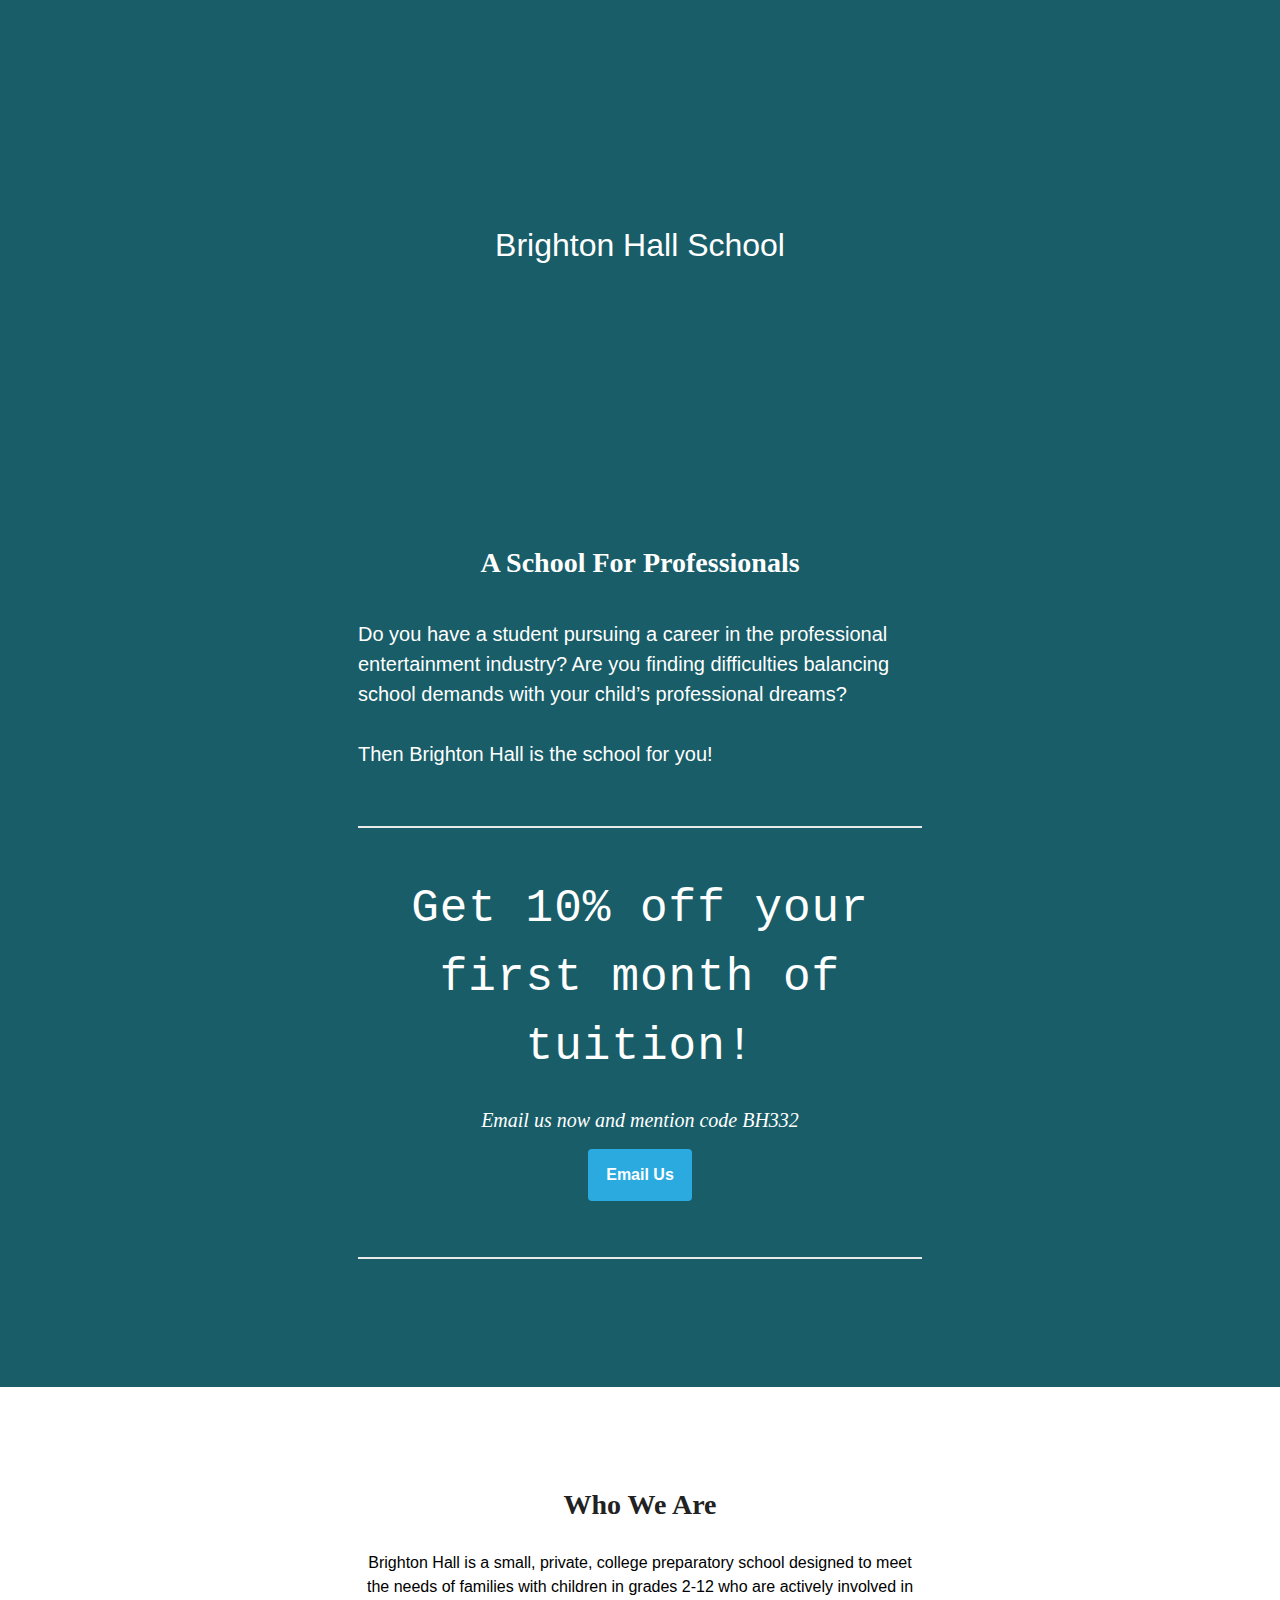
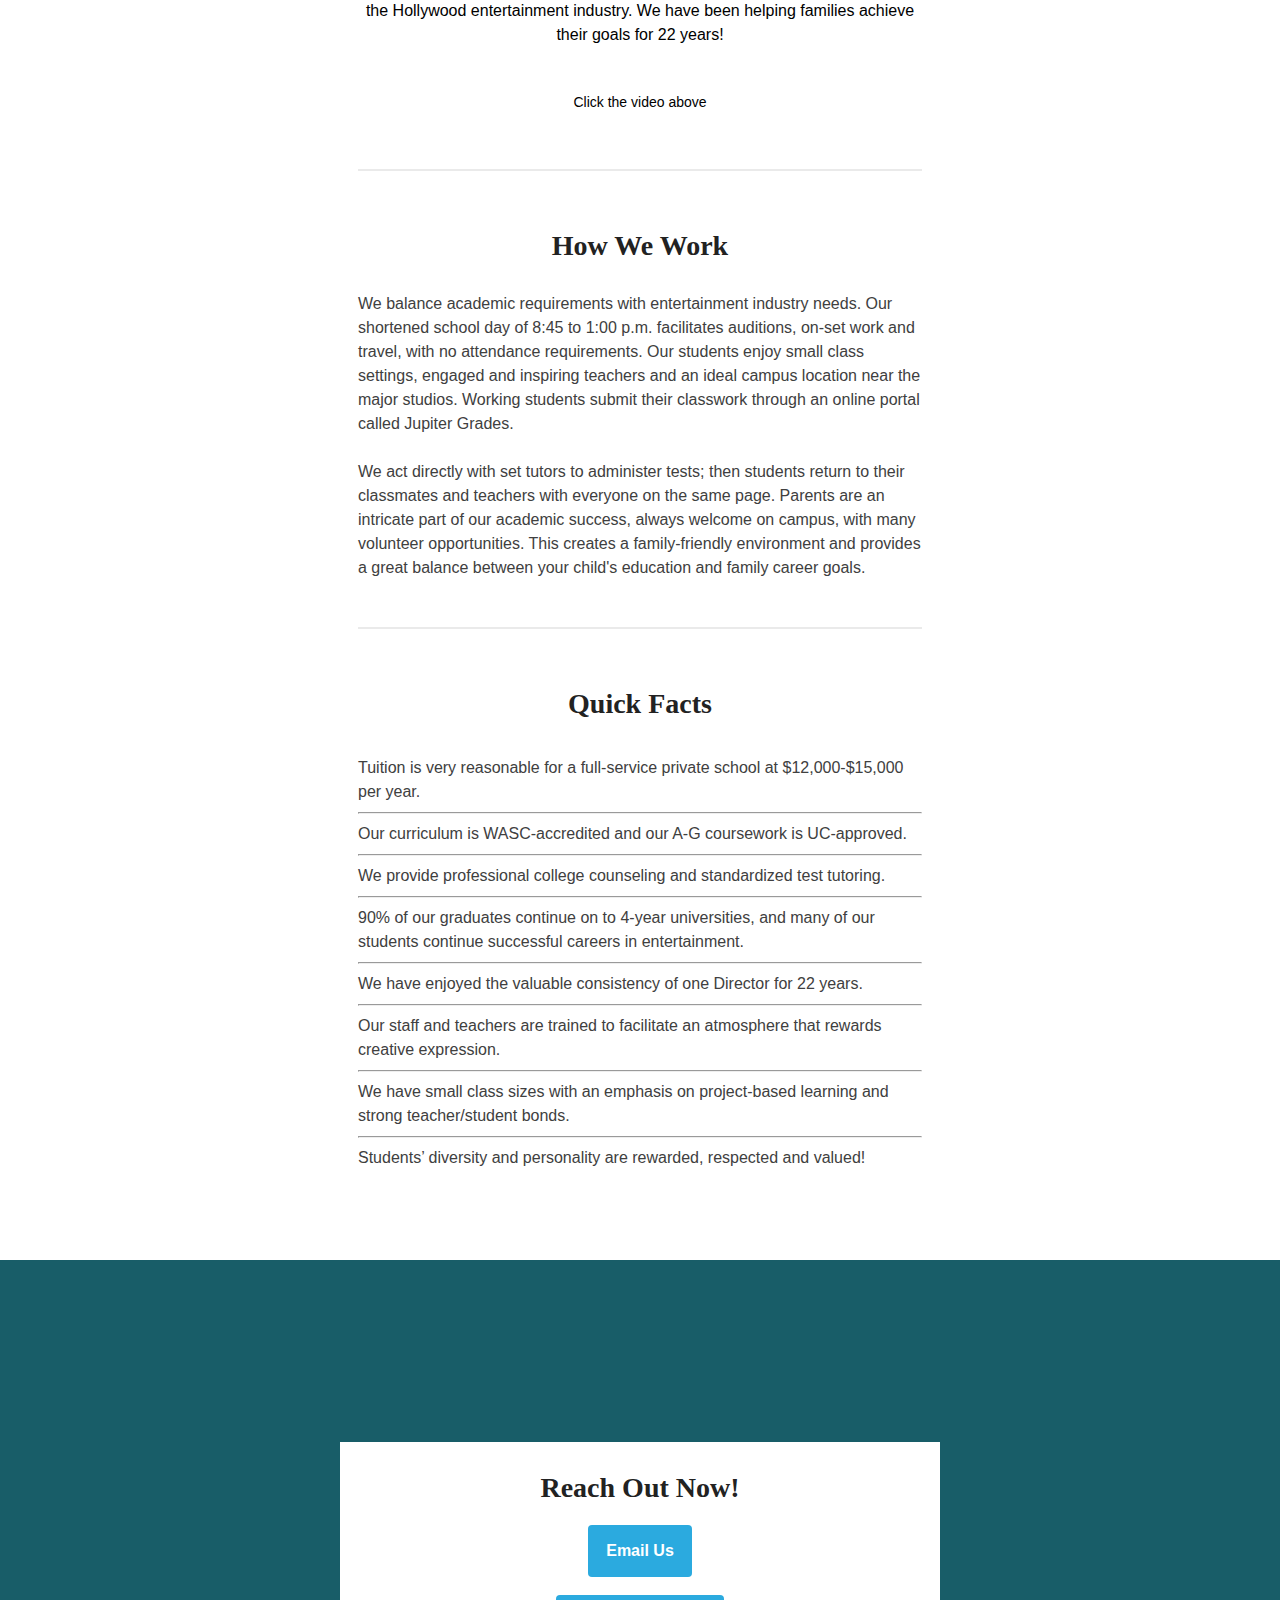
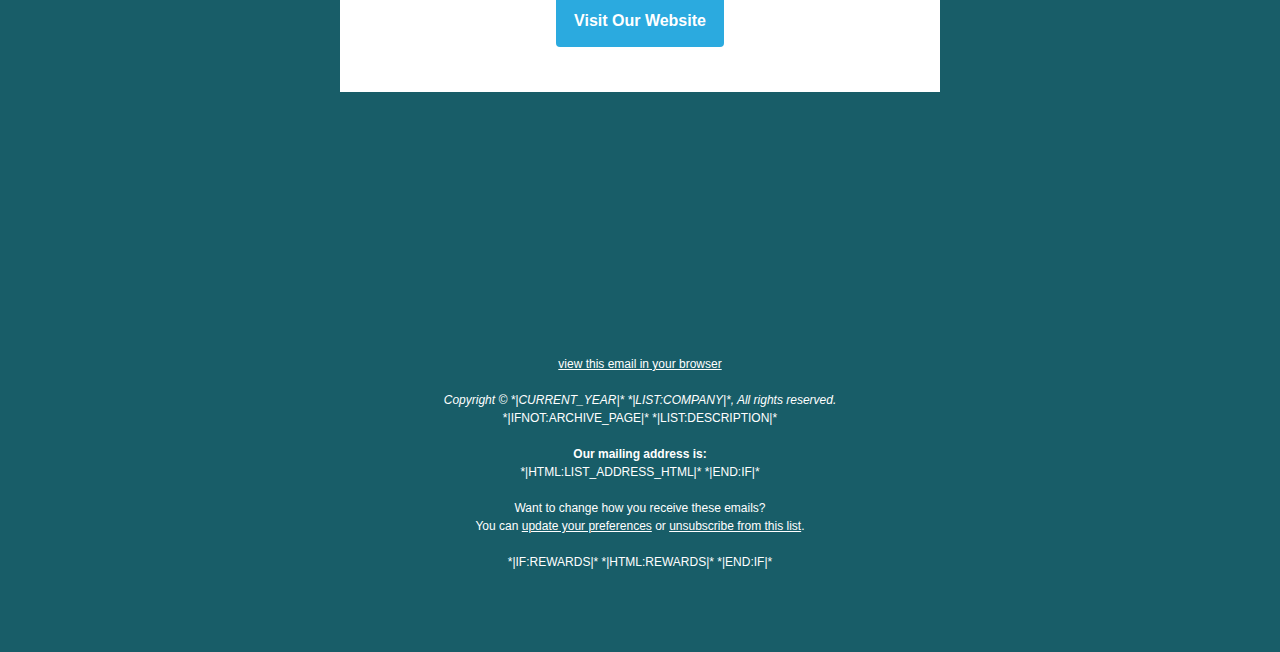
==== New Students.html @ c9fed5d8 "initial commit" ====
<!doctype html>
<html xmlns="http://www.w3.org/1999/xhtml" xmlns:v="urn:schemas-microsoft-com:vml" xmlns:o="urn:schemas-microsoft-com:office:office">
    <head>
        <!-- NAME: FALL COLORS -->
        <!--[if gte mso 15]>
        <xml>
            <o:OfficeDocumentSettings>
            <o:AllowPNG/>
            <o:PixelsPerInch>96</o:PixelsPerInch>
            </o:OfficeDocumentSettings>
        </xml>
        <![endif]-->
        <meta charset="UTF-8">
        <meta http-equiv="X-UA-Compatible" content="IE=edge">
        <meta name="viewport" content="width=device-width, initial-scale=1">
        <title>*|MC:SUBJECT|*</title>
        
    <style type="text/css">
		p{
			margin:10px 0;
			padding:0;
		}
		table{
			border-collapse:collapse;
		}
		h1,h2,h3,h4,h5,h6{
			display:block;
			margin:0;
			padding:0;
		}
		img,a img{
			border:0;
			height:auto;
			outline:none;
			text-decoration:none;
		}
		body,#bodyTable,#bodyCell{
			height:100%;
			margin:0;
			padding:0;
			width:100%;
		}
		.mcnPreviewText{
			display:none !important;
		}
		#outlook a{
			padding:0;
		}
		img{
			-ms-interpolation-mode:bicubic;
		}
		table{
			mso-table-lspace:0pt;
			mso-table-rspace:0pt;
		}
		.ReadMsgBody{
			width:100%;
		}
		.ExternalClass{
			width:100%;
		}
		p,a,li,td,blockquote{
			mso-line-height-rule:exactly;
		}
		a[href^=tel],a[href^=sms]{
			color:inherit;
			cursor:default;
			text-decoration:none;
		}
		p,a,li,td,body,table,blockquote{
			-ms-text-size-adjust:100%;
			-webkit-text-size-adjust:100%;
		}
		.ExternalClass,.ExternalClass p,.ExternalClass td,.ExternalClass div,.ExternalClass span,.ExternalClass font{
			line-height:100%;
		}
		a[x-apple-data-detectors]{
			color:inherit !important;
			text-decoration:none !important;
			font-size:inherit !important;
			font-family:inherit !important;
			font-weight:inherit !important;
			line-height:inherit !important;
		}
		.templateContainer{
			max-width:600px !important;
		}
		a.mcnButton{
			display:block;
		}
		.mcnImage,.mcnRetinaImage{
			vertical-align:bottom;
		}
		.mcnTextContent{
			word-break:break-word;
		}
		.mcnTextContent img{
			height:auto !important;
		}
		.mcnDividerBlock{
			table-layout:fixed !important;
		}
	/*
	@tab Page
	@section Heading 1
	@style heading 1
	*/
		h1{
			/*@editable*/color:#FFFFFF;
			/*@editable*/font-family:'Arvo', 'Courier', Georgia, serif;
			;
                /*@editable*/ font-size:46px;
			/*@editable*/font-style:normal;
			/*@editable*/font-weight:normal;
			/*@editable*/line-height:150%;
			/*@editable*/letter-spacing:1px;
			/*@editable*/text-align:center;
			font-size:46px;
		}
	/*
	@tab Page
	@section Heading 2
	@style heading 2
	*/
		h2{
			/*@editable*/color:#222222;
			/*@editable*/font-family:'Lora', Georgia, 'Times New Roman', serif;
			/*@editable*/font-size:28px;
			/*@editable*/font-style:normal;
			/*@editable*/font-weight:bold;
			/*@editable*/line-height:200%;
			/*@editable*/letter-spacing:normal;
			/*@editable*/text-align:center;
		}
	/*
	@tab Page
	@section Heading 3
	@style heading 3
	*/
		h3{
			/*@editable*/color:#444444;
			/*@editable*/font-family:'Lora', Georgia, 'Times New Roman', serif;
			/*@editable*/font-size:20px;
			/*@editable*/font-style:italic;
			/*@editable*/font-weight:normal;
			/*@editable*/line-height:200%;
			/*@editable*/letter-spacing:normal;
			/*@editable*/text-align:left;
		}
	/*
	@tab Page
	@section Heading 4
	@style heading 4
	*/
		h4{
			/*@editable*/color:#3D3D3D;
			/*@editable*/font-family:'Lora', Georgia, 'Times New Roman', serif;
			/*@editable*/font-size:20px;
			/*@editable*/font-style:italic;
			/*@editable*/font-weight:normal;
			/*@editable*/line-height:125%;
			/*@editable*/letter-spacing:normal;
			/*@editable*/text-align:left;
		}
	/*
	@tab Header
	@section Header Container Style
	*/
		#templateHeader{
			/*@editable*/background-color:#185d68;
			/*@editable*/background-image:url("https://gallery.mailchimp.com/3afc9ebabfd8f57fe049fc2e5/images/9894b51a-e1d3-4172-b7e6-f67580e07c83.jpg");
			/*@editable*/background-repeat:no-repeat;
			/*@editable*/background-position:center;
			/*@editable*/background-size:cover;
			/*@editable*/border-top:0;
			/*@editable*/border-bottom:0;
			/*@editable*/padding-top:140px;
			/*@editable*/padding-bottom:140px;
		}
	/*
	@tab Header
	@section Header Interior Style
	*/
		.headerContainer{
			/*@editable*/background-color:#185d68;
			/*@editable*/background-image:none;
			/*@editable*/background-repeat:no-repeat;
			/*@editable*/background-position:center;
			/*@editable*/background-size:cover;
			/*@editable*/border-top:0;
			/*@editable*/border-bottom:0;
			/*@editable*/padding-top:36px;
			/*@editable*/padding-bottom:36px;
		}
	/*
	@tab Header
	@section Header Text
	*/
		.headerContainer .mcnTextContent,.headerContainer .mcnTextContent p{
			/*@editable*/color:#FFFFFF;
			/*@editable*/font-family:'Lato', 'Helvetica Neue', Helvetica, Arial, sans-serif;
			/*@editable*/font-size:32px;
			/*@editable*/line-height:150%;
			/*@editable*/text-align:center;
		}
	/*
	@tab Header
	@section Header Link
	*/
		.headerContainer .mcnTextContent a,.headerContainer .mcnTextContent p a{
			/*@editable*/color:#FFFFFF;
			/*@editable*/font-weight:normal;
			/*@editable*/text-decoration:underline;
		}
	/*
	@tab Upper Body
	@section Upper Body Container Style
	*/
		#templateUpperBody{
			/*@editable*/background-color:#185d68;
			/*@editable*/background-image:none;
			/*@editable*/background-repeat:no-repeat;
			/*@editable*/background-position:center;
			/*@editable*/background-size:cover;
			/*@editable*/border-top:0;
			/*@editable*/border-bottom:0;
			/*@editable*/padding-top:63px;
			/*@editable*/padding-bottom:63px;
		}
	/*
	@tab Upper Body
	@section Upper Body Interior Style
	*/
		.upperBodyContainer{
			/*@editable*/background-color:#transparent;
			/*@editable*/background-image:none;
			/*@editable*/background-repeat:no-repeat;
			/*@editable*/background-position:center;
			/*@editable*/background-size:cover;
			/*@editable*/border-top:0;
			/*@editable*/border-bottom:0;
			/*@editable*/padding-top:9px;
			/*@editable*/padding-bottom:27px;
		}
	/*
	@tab Upper Body
	@section Upper Body Text
	*/
		.upperBodyContainer .mcnTextContent,.upperBodyContainer .mcnTextContent p{
			/*@editable*/color:#FFFFFF;
			/*@editable*/font-family:'Lato', 'Helvetica Neue', Helvetica, Arial, sans-serif;
			/*@editable*/font-size:20px;
			/*@editable*/line-height:150%;
			/*@editable*/text-align:left;
		}
	/*
	@tab Upper Body
	@section Upper Body Link
	*/
		.upperBodyContainer .mcnTextContent a,.upperBodyContainer .mcnTextContent p a{
			/*@editable*/color:#FFFFFF;
			/*@editable*/font-weight:normal;
			/*@editable*/text-decoration:underline;
		}
	/*
	@tab Middle Body
	@section Middle Body Container Style
	*/
		#templateMiddleBody{
			/*@editable*/background-color:#ffffff;
			/*@editable*/background-image:none;
			/*@editable*/background-repeat:no-repeat;
			/*@editable*/background-position:center;
			/*@editable*/background-size:cover;
			/*@editable*/border-top:0;
			/*@editable*/border-bottom:0;
			/*@editable*/padding-top:72px;
			/*@editable*/padding-bottom:54px;
		}
	/*
	@tab Middle Body
	@section Middle Body Interior Style
	*/
		.middleBodyContainer{
			/*@editable*/background-color:#transparent;
			/*@editable*/background-image:none;
			/*@editable*/background-repeat:no-repeat;
			/*@editable*/background-position:center;
			/*@editable*/background-size:cover;
			/*@editable*/border-top:0;
			/*@editable*/border-bottom:0;
			/*@editable*/padding-top:9px;
			/*@editable*/padding-bottom:27px;
		}
	/*
	@tab Middle Body
	@section Middle Body Text
	*/
		.middleBodyContainer .mcnTextContent,.middleBodyContainer .mcnTextContent p{
			/*@editable*/color:#404040;
			/*@editable*/font-family:Arial;
			/*@editable*/font-size:16px;
			/*@editable*/line-height:150%;
			/*@editable*/text-align:left;
		}
	/*
	@tab Middle Body
	@section Middle Body Link
	*/
		.middleBodyContainer .mcnTextContent a,.middleBodyContainer .mcnTextContent p a{
			/*@editable*/color:#185d68;
			/*@editable*/font-weight:normal;
			/*@editable*/text-decoration:underline;
		}
	/*
	@tab Lower Body
	@section Lower Body Container Style
	*/
		#templateLowerBody{
			/*@editable*/background-color:#185d68;
			/*@editable*/background-image:url("https://gallery.mailchimp.com/3afc9ebabfd8f57fe049fc2e5/images/c5182e80-3be5-4c21-972d-ecfe276cf908.jpg");
			/*@editable*/background-repeat:no-repeat;
			/*@editable*/background-position:center;
			/*@editable*/background-size:cover;
			/*@editable*/border-top:0;
			/*@editable*/border-bottom:0;
			/*@editable*/padding-top:182px;
			/*@editable*/padding-bottom:182px;
		}
	/*
	@tab Lower Body
	@section Lower Body Interior Style
	*/
		.lowerBodyContainer{
			/*@editable*/background-color:#ffffff;
			/*@editable*/background-image:none;
			/*@editable*/background-repeat:no-repeat;
			/*@editable*/background-position:center;
			/*@editable*/background-size:cover;
			/*@editable*/border-top:0;
			/*@editable*/border-bottom:0;
			/*@editable*/padding-top:9px;
			/*@editable*/padding-bottom:27px;
		}
	/*
	@tab Lower Body
	@section Lower Body Text
	*/
		.lowerBodyContainer .mcnTextContent,.lowerBodyContainer .mcnTextContent p{
			/*@editable*/color:#FFFFFF;
			/*@editable*/font-family:Arial;
			/*@editable*/font-size:16px;
			/*@editable*/line-height:150%;
			/*@editable*/text-align:center;
		}
	/*
	@tab Lower Body
	@section Lower Body Link
	*/
		.lowerBodyContainer .mcnTextContent a,.lowerBodyContainer .mcnTextContent p a{
			/*@editable*/color:#FFFFFF;
			/*@editable*/font-weight:normal;
			/*@editable*/text-decoration:underline;
		}
	/*
	@tab Footer
	@section Footer Style
	*/
		#templateFooter{
			/*@editable*/background-color:#185d68;
			/*@editable*/background-image:none;
			/*@editable*/background-repeat:no-repeat;
			/*@editable*/background-position:center;
			/*@editable*/background-size:cover;
			/*@editable*/border-top:0;
			/*@editable*/border-bottom:0;
			/*@editable*/padding-top:72px;
			/*@editable*/padding-bottom:72px;
		}
	/*
	@tab Footer
	@section Footer Interior Style
	*/
		.footerContainer{
			/*@editable*/background-color:#transparent;
			/*@editable*/background-image:none;
			/*@editable*/background-repeat:no-repeat;
			/*@editable*/background-position:center;
			/*@editable*/background-size:cover;
			/*@editable*/border-top:0;
			/*@editable*/border-bottom:0;
			/*@editable*/padding-top:0;
			/*@editable*/padding-bottom:0;
		}
	/*
	@tab Footer
	@section Footer Text
	*/
		.footerContainer .mcnTextContent,.footerContainer .mcnTextContent p{
			/*@editable*/color:#FFFFFF;
			/*@editable*/font-family:Arial;
			/*@editable*/font-size:12px;
			/*@editable*/line-height:150%;
			/*@editable*/text-align:center;
		}
	/*
	@tab Footer
	@section Footer Link
	*/
		.footerContainer .mcnTextContent a,.footerContainer .mcnTextContent p a{
			/*@editable*/color:#FFFFFF;
			/*@editable*/font-weight:normal;
			/*@editable*/text-decoration:underline;
		}
	@media only screen and (max-width: 480px){
		.columnWrapper{
			max-width:100% !important;
			width:100% !important;
		}

}	@media only screen and (max-width: 480px){
		#templateHeader{
			padding-right:18px !important;
			padding-left:18px !important;
		}

}	@media only screen and (max-width: 480px){
		body,table,td,p,a,li,blockquote{
			-webkit-text-size-adjust:none !important;
		}

}	@media only screen and (max-width: 480px){
		body{
			width:100% !important;
			min-width:100% !important;
		}

}	@media only screen and (max-width: 480px){
		.mcnRetinaImage{
			max-width:100% !important;
		}

}	@media only screen and (max-width: 480px){
		.mcnImage{
			width:100% !important;
		}

}	@media only screen and (max-width: 480px){
		.mcnCartContainer,.mcnCaptionTopContent,.mcnRecContentContainer,.mcnCaptionBottomContent,.mcnTextContentContainer,.mcnBoxedTextContentContainer,.mcnImageGroupContentContainer,.mcnCaptionLeftTextContentContainer,.mcnCaptionRightTextContentContainer,.mcnCaptionLeftImageContentContainer,.mcnCaptionRightImageContentContainer,.mcnImageCardLeftTextContentContainer,.mcnImageCardRightTextContentContainer,.mcnImageCardLeftImageContentContainer,.mcnImageCardRightImageContentContainer{
			max-width:100% !important;
			width:100% !important;
		}

}	@media only screen and (max-width: 480px){
		.mcnBoxedTextContentContainer{
			min-width:100% !important;
		}

}	@media only screen and (max-width: 480px){
		.mcnImageGroupContent{
			padding:9px !important;
		}

}	@media only screen and (max-width: 480px){
		.mcnCaptionLeftContentOuter .mcnTextContent,.mcnCaptionRightContentOuter .mcnTextContent{
			padding-top:9px !important;
		}

}	@media only screen and (max-width: 480px){
		.mcnImageCardTopImageContent,.mcnCaptionBottomContent:last-child .mcnCaptionBottomImageContent,.mcnCaptionBlockInner .mcnCaptionTopContent:last-child .mcnTextContent{
			padding-top:18px !important;
		}

}	@media only screen and (max-width: 480px){
		.mcnImageCardBottomImageContent{
			padding-bottom:9px !important;
		}

}	@media only screen and (max-width: 480px){
		.mcnImageGroupBlockInner{
			padding-top:0 !important;
			padding-bottom:0 !important;
		}

}	@media only screen and (max-width: 480px){
		.mcnImageGroupBlockOuter{
			padding-top:9px !important;
			padding-bottom:9px !important;
		}

}	@media only screen and (max-width: 480px){
		.mcnTextContent,.mcnBoxedTextContentColumn{
			padding-right:18px !important;
			padding-left:18px !important;
		}

}	@media only screen and (max-width: 480px){
		.mcnImageCardLeftImageContent,.mcnImageCardRightImageContent{
			padding-right:18px !important;
			padding-bottom:0 !important;
			padding-left:18px !important;
		}

}	@media only screen and (max-width: 480px){
		.mcpreview-image-uploader{
			display:none !important;
			width:100% !important;
		}

}	@media only screen and (max-width: 480px){
	/*
	@tab Mobile Styles
	@section Heading 1
	*/
		h1{
			/*@editable*/font-size:34px !important;
			/*@editable*/line-height:150% !important;
		}

}	@media only screen and (max-width: 480px){
	/*
	@tab Mobile Styles
	@section Heading 2
	*/
		h2{
			/*@editable*/font-size:26px !important;
			/*@editable*/line-height:125% !important;
		}

}	@media only screen and (max-width: 480px){
	/*
	@tab Mobile Styles
	@section Heading 3
	*/
		h3{
			/*@editable*/font-size:20px !important;
			/*@editable*/line-height:200% !important;
		}

}	@media only screen and (max-width: 480px){
	/*
	@tab Mobile Styles
	@section Heading 4
	*/
		h4{
			/*@editable*/font-size:18px !important;
			/*@editable*/line-height:150% !important;
		}

}	@media only screen and (max-width: 480px){
	/*
	@tab Mobile Styles
	@section Boxed Text
	*/
		.mcnBoxedTextContentContainer .mcnTextContent,.mcnBoxedTextContentContainer .mcnTextContent p{
			/*@editable*/font-size:18px !important;
			/*@editable*/line-height:200% !important;
		}

}	@media only screen and (max-width: 480px){
	/*
	@tab Mobile Styles
	@section Header Text
	*/
		.headerContainer .mcnTextContent,.headerContainer .mcnTextContent p{
			/*@editable*/font-size:30px !important;
			/*@editable*/line-height:150% !important;
		}

}	@media only screen and (max-width: 480px){
	/*
	@tab Mobile Styles
	@section Upper Body Text
	*/
		.upperBodyContainer .mcnTextContent,.upperBodyContainer .mcnTextContent p{
			/*@editable*/font-size:18px !important;
			/*@editable*/line-height:150% !important;
		}

}	@media only screen and (max-width: 480px){
	/*
	@tab Mobile Styles
	@section Middle Body Text
	*/
		.middleBodyContainer .mcnTextContent,.middleBodyContainer .mcnTextContent p{
			/*@editable*/font-size:16px !important;
			/*@editable*/line-height:150% !important;
		}

}	@media only screen and (max-width: 480px){
	/*
	@tab Mobile Styles
	@section Lower Body Text
	*/
		.lowerBodyContainer .mcnTextContent,.lowerBodyContainer .mcnTextContent p{
			/*@editable*/font-size:16px !important;
			/*@editable*/line-height:150% !important;
		}

}	@media only screen and (max-width: 480px){
	/*
	@tab Mobile Styles
	@section Footer Text
	*/
		.footerContainer .mcnTextContent,.footerContainer .mcnTextContent p{
			/*@editable*/font-size:14px !important;
			/*@editable*/line-height:150% !important;
		}

}</style></head>
    <body>
        <!--*|IF:MC_PREVIEW_TEXT|*-->
        <!--[if !gte mso 9]><!----><span class="mcnPreviewText" style="display:none; font-size:0px; line-height:0px; max-height:0px; max-width:0px; opacity:0; overflow:hidden; visibility:hidden; mso-hide:all;">*|MC_PREVIEW_TEXT|*</span>
        <!--<![endif]-->
        <!--*|END:IF|*-->
        <center>
            <table align="center" border="0" cellpadding="0" cellspacing="0" height="100%" width="100%" id="bodyTable">
                <tr>
                    <td align="center" valign="top" id="bodyCell">
                        <!-- BEGIN TEMPLATE // -->
                        <table border="0" cellpadding="0" cellspacing="0" width="100%">
                            <tr>
                                <td align="center" valign="top" id="templateHeader" data-template-container>
                                    <!--[if (gte mso 9)|(IE)]>
                                    <table align="center" border="0" cellspacing="0" cellpadding="0" width="600" style="width:600px;">
                                    <tr>
                                    <td align="center" valign="top" width="600" style="width:600px;">
                                    <![endif]-->
                                    <table align="center" border="0" cellpadding="0" cellspacing="0" width="100%" class="templateContainer">
                                        <tr>
                                            <td valign="top" class="headerContainer"><table border="0" cellpadding="0" cellspacing="0" width="100%" class="mcnImageBlock" style="min-width:100%;">
    <tbody class="mcnImageBlockOuter">
            <tr>
                <td valign="top" style="padding:9px" class="mcnImageBlockInner">
                    <table align="left" width="100%" border="0" cellpadding="0" cellspacing="0" class="mcnImageContentContainer" style="min-width:100%;">
                        <tbody><tr>
                            <td class="mcnImageContent" valign="top" style="padding-right: 9px; padding-left: 9px; padding-top: 0; padding-bottom: 0; text-align:center;">
                                
                                    
                                        <img align="center" alt="" src="https://gallery.mailchimp.com/3afc9ebabfd8f57fe049fc2e5/images/56367219-9798-4def-85c3-094475d54cd6.png" width="298.92" style="max-width:780px; padding-bottom: 0; display: inline !important; vertical-align: bottom;" class="mcnImage">
                                    
                                
                            </td>
                        </tr>
                    </tbody></table>
                </td>
            </tr>
    </tbody>
</table><table border="0" cellpadding="0" cellspacing="0" width="100%" class="mcnTextBlock" style="min-width:100%;">
    <tbody class="mcnTextBlockOuter">
        <tr>
            <td valign="top" class="mcnTextBlockInner" style="padding-top:9px;">
              	<!--[if mso]>
				<table align="left" border="0" cellspacing="0" cellpadding="0" width="100%" style="width:100%;">
				<tr>
				<![endif]-->
			    
				<!--[if mso]>
				<td valign="top" width="600" style="width:600px;">
				<![endif]-->
                <table align="left" border="0" cellpadding="0" cellspacing="0" style="max-width:100%; min-width:100%;" width="100%" class="mcnTextContentContainer">
                    <tbody><tr>
                        
                        <td valign="top" class="mcnTextContent" style="padding-top:0; padding-right:18px; padding-bottom:9px; padding-left:18px;">
                        
                            Brighton Hall School
                        </td>
                    </tr>
                </tbody></table>
				<!--[if mso]>
				</td>
				<![endif]-->
                
				<!--[if mso]>
				</tr>
				</table>
				<![endif]-->
            </td>
        </tr>
    </tbody>
</table></td>
                                        </tr>
                                    </table>
                                    <!--[if (gte mso 9)|(IE)]>
                                    </td>
                                    </tr>
                                    </table>
                                    <![endif]-->
                                </td>
                            </tr>
                            <tr>
                                <td align="center" valign="top" id="templateUpperBody" data-template-container>
                                    <!--[if (gte mso 9)|(IE)]>
                                    <table align="center" border="0" cellspacing="0" cellpadding="0" width="600" style="width:600px;">
                                    <tr>
                                    <td align="center" valign="top" width="600" style="width:600px;">
                                    <![endif]-->
                                    <table align="center" border="0" cellpadding="0" cellspacing="0" width="100%" class="templateContainer">
                                        <tr>
                                            <td valign="top" class="upperBodyContainer"><table border="0" cellpadding="0" cellspacing="0" width="100%" class="mcnTextBlock" style="min-width:100%;">
    <tbody class="mcnTextBlockOuter">
        <tr>
            <td valign="top" class="mcnTextBlockInner" style="padding-top:9px;">
              	<!--[if mso]>
				<table align="left" border="0" cellspacing="0" cellpadding="0" width="100%" style="width:100%;">
				<tr>
				<![endif]-->
			    
				<!--[if mso]>
				<td valign="top" width="600" style="width:600px;">
				<![endif]-->
                <table align="left" border="0" cellpadding="0" cellspacing="0" style="max-width:100%; min-width:100%;" width="100%" class="mcnTextContentContainer">
                    <tbody><tr>
                        
                        <td valign="top" class="mcnTextContent" style="padding: 0px 18px 9px;color: #FFFFFF;">
                        
                            <h2 class="null"><span style="color:#FFFFFF">A School For&nbsp;Professionals</span></h2>

                        </td>
                    </tr>
                </tbody></table>
				<!--[if mso]>
				</td>
				<![endif]-->
                
				<!--[if mso]>
				</tr>
				</table>
				<![endif]-->
            </td>
        </tr>
    </tbody>
</table><table border="0" cellpadding="0" cellspacing="0" width="100%" class="mcnTextBlock" style="min-width:100%;">
    <tbody class="mcnTextBlockOuter">
        <tr>
            <td valign="top" class="mcnTextBlockInner" style="padding-top:9px;">
              	<!--[if mso]>
				<table align="left" border="0" cellspacing="0" cellpadding="0" width="100%" style="width:100%;">
				<tr>
				<![endif]-->
			    
				<!--[if mso]>
				<td valign="top" width="600" style="width:600px;">
				<![endif]-->
                <table align="left" border="0" cellpadding="0" cellspacing="0" style="max-width:100%; min-width:100%;" width="100%" class="mcnTextContentContainer">
                    <tbody><tr>
                        
                        <td valign="top" class="mcnTextContent" style="padding-top:0; padding-right:18px; padding-bottom:9px; padding-left:18px;">
                        
                            <p>Do you have a student pursuing a career in the professional entertainment industry? Are you finding difficulties balancing school demands with your child’s professional dreams?<br>
<br>
Then Brighton Hall is the school for you!</p>

                        </td>
                    </tr>
                </tbody></table>
				<!--[if mso]>
				</td>
				<![endif]-->
                
				<!--[if mso]>
				</tr>
				</table>
				<![endif]-->
            </td>
        </tr>
    </tbody>
</table><table border="0" cellpadding="0" cellspacing="0" width="100%" class="mcnDividerBlock" style="min-width:100%;">
    <tbody class="mcnDividerBlockOuter">
        <tr>
            <td class="mcnDividerBlockInner" style="min-width: 100%; padding: 38px 18px;">
                <table class="mcnDividerContent" border="0" cellpadding="0" cellspacing="0" width="100%" style="min-width: 100%;border-top: 2px solid #EAEAEA;">
                    <tbody><tr>
                        <td>
                            <span></span>
                        </td>
                    </tr>
                </tbody></table>
<!--            
                <td class="mcnDividerBlockInner" style="padding: 18px;">
                <hr class="mcnDividerContent" style="border-bottom-color:none; border-left-color:none; border-right-color:none; border-bottom-width:0; border-left-width:0; border-right-width:0; margin-top:0; margin-right:0; margin-bottom:0; margin-left:0;" />
-->
            </td>
        </tr>
    </tbody>
</table><table border="0" cellpadding="0" cellspacing="0" width="100%" class="mcnTextBlock" style="min-width:100%;">
    <tbody class="mcnTextBlockOuter">
        <tr>
            <td valign="top" class="mcnTextBlockInner" style="padding-top:9px;">
              	<!--[if mso]>
				<table align="left" border="0" cellspacing="0" cellpadding="0" width="100%" style="width:100%;">
				<tr>
				<![endif]-->
			    
				<!--[if mso]>
				<td valign="top" width="600" style="width:600px;">
				<![endif]-->
                <table align="left" border="0" cellpadding="0" cellspacing="0" style="max-width:100%; min-width:100%;" width="100%" class="mcnTextContentContainer">
                    <tbody><tr>
                        
                        <td valign="top" class="mcnTextContent" style="padding-top:0; padding-right:18px; padding-bottom:9px; padding-left:18px;">
                        
                            <h1 class="null">Get 10% off your first month of tuition!</h1>

                        </td>
                    </tr>
                </tbody></table>
				<!--[if mso]>
				</td>
				<![endif]-->
                
				<!--[if mso]>
				</tr>
				</table>
				<![endif]-->
            </td>
        </tr>
    </tbody>
</table><table border="0" cellpadding="0" cellspacing="0" width="100%" class="mcnTextBlock" style="min-width:100%;">
    <tbody class="mcnTextBlockOuter">
        <tr>
            <td valign="top" class="mcnTextBlockInner" style="padding-top:9px;">
              	<!--[if mso]>
				<table align="left" border="0" cellspacing="0" cellpadding="0" width="100%" style="width:100%;">
				<tr>
				<![endif]-->
			    
				<!--[if mso]>
				<td valign="top" width="600" style="width:600px;">
				<![endif]-->
                <table align="left" border="0" cellpadding="0" cellspacing="0" style="max-width:100%; min-width:100%;" width="100%" class="mcnTextContentContainer">
                    <tbody><tr>
                        
                        <td valign="top" class="mcnTextContent" style="padding-top:0; padding-right:18px; padding-bottom:9px; padding-left:18px;">
                        
                            <h3 class="null" style="text-align: center;"><span style="color:#FFFFFF">Email us now and mention code BH332</span></h3>

                        </td>
                    </tr>
                </tbody></table>
				<!--[if mso]>
				</td>
				<![endif]-->
                
				<!--[if mso]>
				</tr>
				</table>
				<![endif]-->
            </td>
        </tr>
    </tbody>
</table><table border="0" cellpadding="0" cellspacing="0" width="100%" class="mcnButtonBlock" style="min-width:100%;">
    <tbody class="mcnButtonBlockOuter">
        <tr>
            <td style="padding-top:0; padding-right:18px; padding-bottom:18px; padding-left:18px;" valign="top" align="center" class="mcnButtonBlockInner">
                <table border="0" cellpadding="0" cellspacing="0" class="mcnButtonContentContainer" style="border-collapse: separate !important;border-radius: 4px;background-color: #2BAADF;">
                    <tbody>
                        <tr>
                            <td align="center" valign="middle" class="mcnButtonContent" style="font-family: Arial; font-size: 16px; padding: 18px;">
                                <a class="mcnButton " title="Email Us" href="mailto:admin@brightonhallschool.org?subject=I'm%20Interested%20in%20Brighton%20Hall%20(Code%3A%20BH332)&amp;body=I'd%20like%20to%20schedule%20a%20tour." target="_blank" style="font-weight: bold;letter-spacing: normal;line-height: 100%;text-align: center;text-decoration: none;color: #FFFFFF;">Email Us</a>
                            </td>
                        </tr>
                    </tbody>
                </table>
            </td>
        </tr>
    </tbody>
</table><table border="0" cellpadding="0" cellspacing="0" width="100%" class="mcnDividerBlock" style="min-width:100%;">
    <tbody class="mcnDividerBlockOuter">
        <tr>
            <td class="mcnDividerBlockInner" style="min-width: 100%; padding: 38px 18px;">
                <table class="mcnDividerContent" border="0" cellpadding="0" cellspacing="0" width="100%" style="min-width: 100%;border-top: 2px solid #EAEAEA;">
                    <tbody><tr>
                        <td>
                            <span></span>
                        </td>
                    </tr>
                </tbody></table>
<!--            
                <td class="mcnDividerBlockInner" style="padding: 18px;">
                <hr class="mcnDividerContent" style="border-bottom-color:none; border-left-color:none; border-right-color:none; border-bottom-width:0; border-left-width:0; border-right-width:0; margin-top:0; margin-right:0; margin-bottom:0; margin-left:0;" />
-->
            </td>
        </tr>
    </tbody>
</table></td>
                                        </tr>
                                    </table>
                                    <!--[if (gte mso 9)|(IE)]>
                                    </td>
                                    </tr>
                                    </table>
                                    <![endif]-->
                                </td>
                            </tr>
                            <tr>
                                <td align="center" valign="top" id="templateMiddleBody" data-template-container>
                                    <!--[if (gte mso 9)|(IE)]>
                                    <table align="center" border="0" cellspacing="0" cellpadding="0" width="600" style="width:600px;">
                                    <tr>
                                    <td align="center" valign="top" width="600" style="width:600px;">
                                    <![endif]-->
                                    <table align="center" border="0" cellpadding="0" cellspacing="0" width="100%" class="templateContainer">
                                        <tr>
                                            <td valign="top" class="middleBodyContainer"><table border="0" cellpadding="0" cellspacing="0" width="100%" class="mcnTextBlock" style="min-width:100%;">
    <tbody class="mcnTextBlockOuter">
        <tr>
            <td valign="top" class="mcnTextBlockInner" style="padding-top:9px;">
              	<!--[if mso]>
				<table align="left" border="0" cellspacing="0" cellpadding="0" width="100%" style="width:100%;">
				<tr>
				<![endif]-->
			    
				<!--[if mso]>
				<td valign="top" width="600" style="width:600px;">
				<![endif]-->
                <table align="left" border="0" cellpadding="0" cellspacing="0" style="max-width:100%; min-width:100%;" width="100%" class="mcnTextContentContainer">
                    <tbody><tr>
                        
                        <td valign="top" class="mcnTextContent" style="padding-top:0; padding-right:18px; padding-bottom:9px; padding-left:18px;">
                        
                            <h2>Who We Are</h2>

                        </td>
                    </tr>
                </tbody></table>
				<!--[if mso]>
				</td>
				<![endif]-->
                
				<!--[if mso]>
				</tr>
				</table>
				<![endif]-->
            </td>
        </tr>
    </tbody>
</table><table border="0" cellpadding="0" cellspacing="0" width="100%" class="mcnTextBlock" style="min-width:100%;">
    <tbody class="mcnTextBlockOuter">
        <tr>
            <td valign="top" class="mcnTextBlockInner" style="padding-top:9px;">
              	<!--[if mso]>
				<table align="left" border="0" cellspacing="0" cellpadding="0" width="100%" style="width:100%;">
				<tr>
				<![endif]-->
			    
				<!--[if mso]>
				<td valign="top" width="600" style="width:600px;">
				<![endif]-->
                <table align="left" border="0" cellpadding="0" cellspacing="0" style="max-width:100%; min-width:100%;" width="100%" class="mcnTextContentContainer">
                    <tbody><tr>
                        
                        <td valign="top" class="mcnTextContent" style="padding: 0px 18px 9px;color: #000000;text-align: center;">
                        
                            Brighton Hall is a small, private, college preparatory school designed to meet the needs of families with children in grades 2-12 who are actively involved in the Hollywood entertainment industry. We have been helping families achieve their goals for 22 years!
                        </td>
                    </tr>
                </tbody></table>
				<!--[if mso]>
				</td>
				<![endif]-->
                
				<!--[if mso]>
				</tr>
				</table>
				<![endif]-->
            </td>
        </tr>
    </tbody>
</table><table border="0" cellpadding="0" cellspacing="0" width="100%" class="mcnImageCardBlock">
    <tbody class="mcnImageCardBlockOuter">
        <tr>
            <td class="mcnImageCardBlockInner" valign="top" style="padding-top:9px; padding-right:18px; padding-bottom:9px; padding-left:18px;">
                
<table align="right" border="0" cellpadding="0" cellspacing="0" class="mcnImageCardBottomContent" width="100%">
    <tbody><tr>
        <td class="mcnImageCardBottomImageContent" align="center" valign="top" style="padding-top:0px; padding-right:0px; padding-bottom:0; padding-left:0px;">
        
            
            <a href="https://youtu.be/ymeUC0G4Mu0" title="A Look Inside Brighton Hall" class="" target="_blank">
            

            <img alt="" src="https://gallery.mailchimp.com/video_thumbnails_new/81c85e7f1a1a4fdac92124ab129250e8.png" width="564" style="max-width: 640px; border-radius: 0%;" class="mcnImage">
            </a>
        
        </td>
    </tr>
    <tr>
        <td class="mcnTextContent" valign="top" style="padding: 9px 18px;color: #000000;font-family: Helvetica;font-size: 14px;font-weight: normal;text-align: center;" width="546">
            Click the video above
        </td>
    </tr>
</tbody></table>




            </td>
        </tr>
    </tbody>
</table><table border="0" cellpadding="0" cellspacing="0" width="100%" class="mcnDividerBlock" style="min-width:100%;">
    <tbody class="mcnDividerBlockOuter">
        <tr>
            <td class="mcnDividerBlockInner" style="min-width: 100%; padding: 38px 18px;">
                <table class="mcnDividerContent" border="0" cellpadding="0" cellspacing="0" width="100%" style="min-width: 100%;border-top: 2px solid #EAEAEA;">
                    <tbody><tr>
                        <td>
                            <span></span>
                        </td>
                    </tr>
                </tbody></table>
<!--            
                <td class="mcnDividerBlockInner" style="padding: 18px;">
                <hr class="mcnDividerContent" style="border-bottom-color:none; border-left-color:none; border-right-color:none; border-bottom-width:0; border-left-width:0; border-right-width:0; margin-top:0; margin-right:0; margin-bottom:0; margin-left:0;" />
-->
            </td>
        </tr>
    </tbody>
</table><table border="0" cellpadding="0" cellspacing="0" width="100%" class="mcnTextBlock" style="min-width:100%;">
    <tbody class="mcnTextBlockOuter">
        <tr>
            <td valign="top" class="mcnTextBlockInner" style="padding-top:9px;">
              	<!--[if mso]>
				<table align="left" border="0" cellspacing="0" cellpadding="0" width="100%" style="width:100%;">
				<tr>
				<![endif]-->
			    
				<!--[if mso]>
				<td valign="top" width="600" style="width:600px;">
				<![endif]-->
                <table align="left" border="0" cellpadding="0" cellspacing="0" style="max-width:100%; min-width:100%;" width="100%" class="mcnTextContentContainer">
                    <tbody><tr>
                        
                        <td valign="top" class="mcnTextContent" style="padding-top:0; padding-right:18px; padding-bottom:9px; padding-left:18px;">
                        
                            <h2 class="null">How We Work</h2>

                        </td>
                    </tr>
                </tbody></table>
				<!--[if mso]>
				</td>
				<![endif]-->
                
				<!--[if mso]>
				</tr>
				</table>
				<![endif]-->
            </td>
        </tr>
    </tbody>
</table><table border="0" cellpadding="0" cellspacing="0" width="100%" class="mcnTextBlock" style="min-width:100%;">
    <tbody class="mcnTextBlockOuter">
        <tr>
            <td valign="top" class="mcnTextBlockInner" style="padding-top:9px;">
              	<!--[if mso]>
				<table align="left" border="0" cellspacing="0" cellpadding="0" width="100%" style="width:100%;">
				<tr>
				<![endif]-->
			    
				<!--[if mso]>
				<td valign="top" width="600" style="width:600px;">
				<![endif]-->
                <table align="left" border="0" cellpadding="0" cellspacing="0" style="max-width:100%; min-width:100%;" width="100%" class="mcnTextContentContainer">
                    <tbody><tr>
                        
                        <td valign="top" class="mcnTextContent" style="padding-top:0; padding-right:18px; padding-bottom:9px; padding-left:18px;">
                        
                            We balance academic requirements with entertainment industry needs. Our shortened school day of 8:45 to 1:00 p.m. facilitates auditions, on-set work and travel, with no attendance requirements. Our students enjoy small class settings, engaged and inspiring teachers and an ideal campus location near the major studios. Working students submit their classwork through an online portal called Jupiter Grades.<br>
<br>
We act directly with set tutors to administer tests; then students return to their classmates and teachers with everyone on the same page. Parents are an intricate part of our academic success, always welcome on campus, with many volunteer opportunities. This creates a family-friendly environment and provides a great balance between your child's education and family career goals.
                        </td>
                    </tr>
                </tbody></table>
				<!--[if mso]>
				</td>
				<![endif]-->
                
				<!--[if mso]>
				</tr>
				</table>
				<![endif]-->
            </td>
        </tr>
    </tbody>
</table><table border="0" cellpadding="0" cellspacing="0" width="100%" class="mcnDividerBlock" style="min-width:100%;">
    <tbody class="mcnDividerBlockOuter">
        <tr>
            <td class="mcnDividerBlockInner" style="min-width: 100%; padding: 38px 18px;">
                <table class="mcnDividerContent" border="0" cellpadding="0" cellspacing="0" width="100%" style="min-width: 100%;border-top: 2px solid #EAEAEA;">
                    <tbody><tr>
                        <td>
                            <span></span>
                        </td>
                    </tr>
                </tbody></table>
<!--            
                <td class="mcnDividerBlockInner" style="padding: 18px;">
                <hr class="mcnDividerContent" style="border-bottom-color:none; border-left-color:none; border-right-color:none; border-bottom-width:0; border-left-width:0; border-right-width:0; margin-top:0; margin-right:0; margin-bottom:0; margin-left:0;" />
-->
            </td>
        </tr>
    </tbody>
</table><table border="0" cellpadding="0" cellspacing="0" width="100%" class="mcnTextBlock" style="min-width:100%;">
    <tbody class="mcnTextBlockOuter">
        <tr>
            <td valign="top" class="mcnTextBlockInner" style="padding-top:9px;">
              	<!--[if mso]>
				<table align="left" border="0" cellspacing="0" cellpadding="0" width="100%" style="width:100%;">
				<tr>
				<![endif]-->
			    
				<!--[if mso]>
				<td valign="top" width="600" style="width:600px;">
				<![endif]-->
                <table align="left" border="0" cellpadding="0" cellspacing="0" style="max-width:100%; min-width:100%;" width="100%" class="mcnTextContentContainer">
                    <tbody><tr>
                        
                        <td valign="top" class="mcnTextContent" style="padding-top:0; padding-right:18px; padding-bottom:9px; padding-left:18px;">
                        
                            <h2 class="null">Quick Facts</h2>
<br>
Tuition is very reasonable for a full-service private school at $12,000-$15,000 per year.
<hr>Our curriculum is WASC-accredited and our A-G coursework is UC-approved.
<hr>We provide professional college counseling and standardized test tutoring.
<hr>90% of our graduates continue on to 4-year universities, and many of our students continue successful careers in entertainment.
<hr>We have enjoyed the valuable consistency of one Director for 22 years.
<hr>Our staff and teachers are trained to facilitate an atmosphere that rewards creative expression.
<hr>We have small class sizes with an emphasis on project-based learning and strong teacher/student bonds.
<hr>Students’ diversity and personality are rewarded, respected and valued!
                        </td>
                    </tr>
                </tbody></table>
				<!--[if mso]>
				</td>
				<![endif]-->
                
				<!--[if mso]>
				</tr>
				</table>
				<![endif]-->
            </td>
        </tr>
    </tbody>
</table></td>
                                        </tr>
                                    </table>
                                    <!--[if (gte mso 9)|(IE)]>
                                    </td>
                                    </tr>
                                    </table>
                                    <![endif]-->
                                </td>
                            </tr>
                            <tr>
                                <td align="center" valign="top" id="templateLowerBody" data-template-container>
                                    <!--[if (gte mso 9)|(IE)]>
                                    <table align="center" border="0" cellspacing="0" cellpadding="0" width="600" style="width:600px;">
                                    <tr>
                                    <td align="center" valign="top" width="600" style="width:600px;">
                                    <![endif]-->
                                    <table align="center" border="0" cellpadding="0" cellspacing="0" width="100%" class="templateContainer">
                                        <tr>
                                            <td valign="top" class="lowerBodyContainer"><table border="0" cellpadding="0" cellspacing="0" width="100%" class="mcnTextBlock" style="min-width:100%;">
    <tbody class="mcnTextBlockOuter">
        <tr>
            <td valign="top" class="mcnTextBlockInner" style="padding-top:9px;">
              	<!--[if mso]>
				<table align="left" border="0" cellspacing="0" cellpadding="0" width="100%" style="width:100%;">
				<tr>
				<![endif]-->
			    
				<!--[if mso]>
				<td valign="top" width="600" style="width:600px;">
				<![endif]-->
                <table align="left" border="0" cellpadding="0" cellspacing="0" style="max-width:100%; min-width:100%;" width="100%" class="mcnTextContentContainer">
                    <tbody><tr>
                        
                        <td valign="top" class="mcnTextContent" style="padding-top:0; padding-right:18px; padding-bottom:9px; padding-left:18px;">
                        
                            <h2>Reach Out Now!</h2>

                        </td>
                    </tr>
                </tbody></table>
				<!--[if mso]>
				</td>
				<![endif]-->
                
				<!--[if mso]>
				</tr>
				</table>
				<![endif]-->
            </td>
        </tr>
    </tbody>
</table><table border="0" cellpadding="0" cellspacing="0" width="100%" class="mcnButtonBlock" style="min-width:100%;">
    <tbody class="mcnButtonBlockOuter">
        <tr>
            <td style="padding-top:0; padding-right:18px; padding-bottom:18px; padding-left:18px;" valign="top" align="center" class="mcnButtonBlockInner">
                <table border="0" cellpadding="0" cellspacing="0" class="mcnButtonContentContainer" style="border-collapse: separate !important;border-radius: 4px;background-color: #2BAADF;">
                    <tbody>
                        <tr>
                            <td align="center" valign="middle" class="mcnButtonContent" style="font-family: Arial; font-size: 16px; padding: 18px;">
                                <a class="mcnButton " title="Email Us" href="mailto:admin@brightonhallschool.org?subject=I'm%20Interested%20in%20Brighton%20Hall%20(Code%3A%20BH332)&amp;body=I'd%20like%20to%20schedule%20a%20tour." target="_blank" style="font-weight: bold;letter-spacing: normal;line-height: 100%;text-align: center;text-decoration: none;color: #FFFFFF;">Email Us</a>
                            </td>
                        </tr>
                    </tbody>
                </table>
            </td>
        </tr>
    </tbody>
</table><table border="0" cellpadding="0" cellspacing="0" width="100%" class="mcnButtonBlock" style="min-width:100%;">
    <tbody class="mcnButtonBlockOuter">
        <tr>
            <td style="padding-top:0; padding-right:18px; padding-bottom:18px; padding-left:18px;" valign="top" align="center" class="mcnButtonBlockInner">
                <table border="0" cellpadding="0" cellspacing="0" class="mcnButtonContentContainer" style="border-collapse: separate !important;border-radius: 4px;background-color: #2BAADF;">
                    <tbody>
                        <tr>
                            <td align="center" valign="middle" class="mcnButtonContent" style="font-family: Arial; font-size: 16px; padding: 18px;">
                                <a class="mcnButton " title="Visit Our Website" href="http://brightonhallschool.org" target="_blank" style="font-weight: bold;letter-spacing: normal;line-height: 100%;text-align: center;text-decoration: none;color: #FFFFFF;">Visit Our Website</a>
                            </td>
                        </tr>
                    </tbody>
                </table>
            </td>
        </tr>
    </tbody>
</table></td>
                                        </tr>
                                    </table>
                                    <!--[if (gte mso 9)|(IE)]>
                                    </td>
                                    </tr>
                                    </table>
                                    <![endif]-->
                                </td>
                            </tr>
                            <tr>
                                <td align="center" valign="top" id="templateFooter" data-template-container>
                                    <!--[if (gte mso 9)|(IE)]>
                                    <table align="center" border="0" cellspacing="0" cellpadding="0" width="600" style="width:600px;">
                                    <tr>
                                    <td align="center" valign="top" width="600" style="width:600px;">
                                    <![endif]-->
                                    <table align="center" border="0" cellpadding="0" cellspacing="0" width="100%" class="templateContainer">
                                        <tr>
                                            <td valign="top" class="footerContainer"><table border="0" cellpadding="0" cellspacing="0" width="100%" class="mcnTextBlock" style="min-width:100%;">
    <tbody class="mcnTextBlockOuter">
        <tr>
            <td valign="top" class="mcnTextBlockInner" style="padding-top:9px;">
              	<!--[if mso]>
				<table align="left" border="0" cellspacing="0" cellpadding="0" width="100%" style="width:100%;">
				<tr>
				<![endif]-->
			    
				<!--[if mso]>
				<td valign="top" width="600" style="width:600px;">
				<![endif]-->
                <table align="left" border="0" cellpadding="0" cellspacing="0" style="max-width:100%; min-width:100%;" width="100%" class="mcnTextContentContainer">
                    <tbody><tr>
                        
                        <td valign="top" class="mcnTextContent" style="padding-top:0; padding-right:18px; padding-bottom:9px; padding-left:18px;">
                        
                            <a href="*|ARCHIVE|*" target="blank">view this email in your browser</a><br>
                        </td>
                    </tr>
                </tbody></table>
				<!--[if mso]>
				</td>
				<![endif]-->
                
				<!--[if mso]>
				</tr>
				</table>
				<![endif]-->
            </td>
        </tr>
    </tbody>
</table><table border="0" cellpadding="0" cellspacing="0" width="100%" class="mcnTextBlock" style="min-width:100%;">
    <tbody class="mcnTextBlockOuter">
        <tr>
            <td valign="top" class="mcnTextBlockInner" style="padding-top:9px;">
              	<!--[if mso]>
				<table align="left" border="0" cellspacing="0" cellpadding="0" width="100%" style="width:100%;">
				<tr>
				<![endif]-->
			    
				<!--[if mso]>
				<td valign="top" width="600" style="width:600px;">
				<![endif]-->
                <table align="left" border="0" cellpadding="0" cellspacing="0" style="max-width:100%; min-width:100%;" width="100%" class="mcnTextContentContainer">
                    <tbody><tr>
                        
                        <td valign="top" class="mcnTextContent" style="padding-top:0; padding-right:18px; padding-bottom:9px; padding-left:18px;">
                        
                            <em>Copyright © *|CURRENT_YEAR|* *|LIST:COMPANY|*, All rights reserved.</em>
<br>
*|IFNOT:ARCHIVE_PAGE|*
    *|LIST:DESCRIPTION|*
    <br>
    <br>
    <strong>Our mailing address is:</strong>
    <br>
    *|HTML:LIST_ADDRESS_HTML|* *|END:IF|*
    <br>
    <br>
	Want to change how you receive these emails?<br>
    You can <a href="*|UPDATE_PROFILE|*">update your preferences</a> or <a href="*|UNSUB|*">unsubscribe from this list</a>.
    <br>
    <br>
    *|IF:REWARDS|* *|HTML:REWARDS|*
*|END:IF|*

                        </td>
                    </tr>
                </tbody></table>
				<!--[if mso]>
				</td>
				<![endif]-->
                
				<!--[if mso]>
				</tr>
				</table>
				<![endif]-->
            </td>
        </tr>
    </tbody>
</table></td>
                                        </tr>
                                    </table>
                                    <!--[if (gte mso 9)|(IE)]>
                                    </td>
                                    </tr>
                                    </table>
                                    <![endif]-->
                                </td>
                            </tr>
                        </table>
                        <!-- // END TEMPLATE -->
                    </td>
                </tr>
            </table>
        </center>
    </body>
</html>
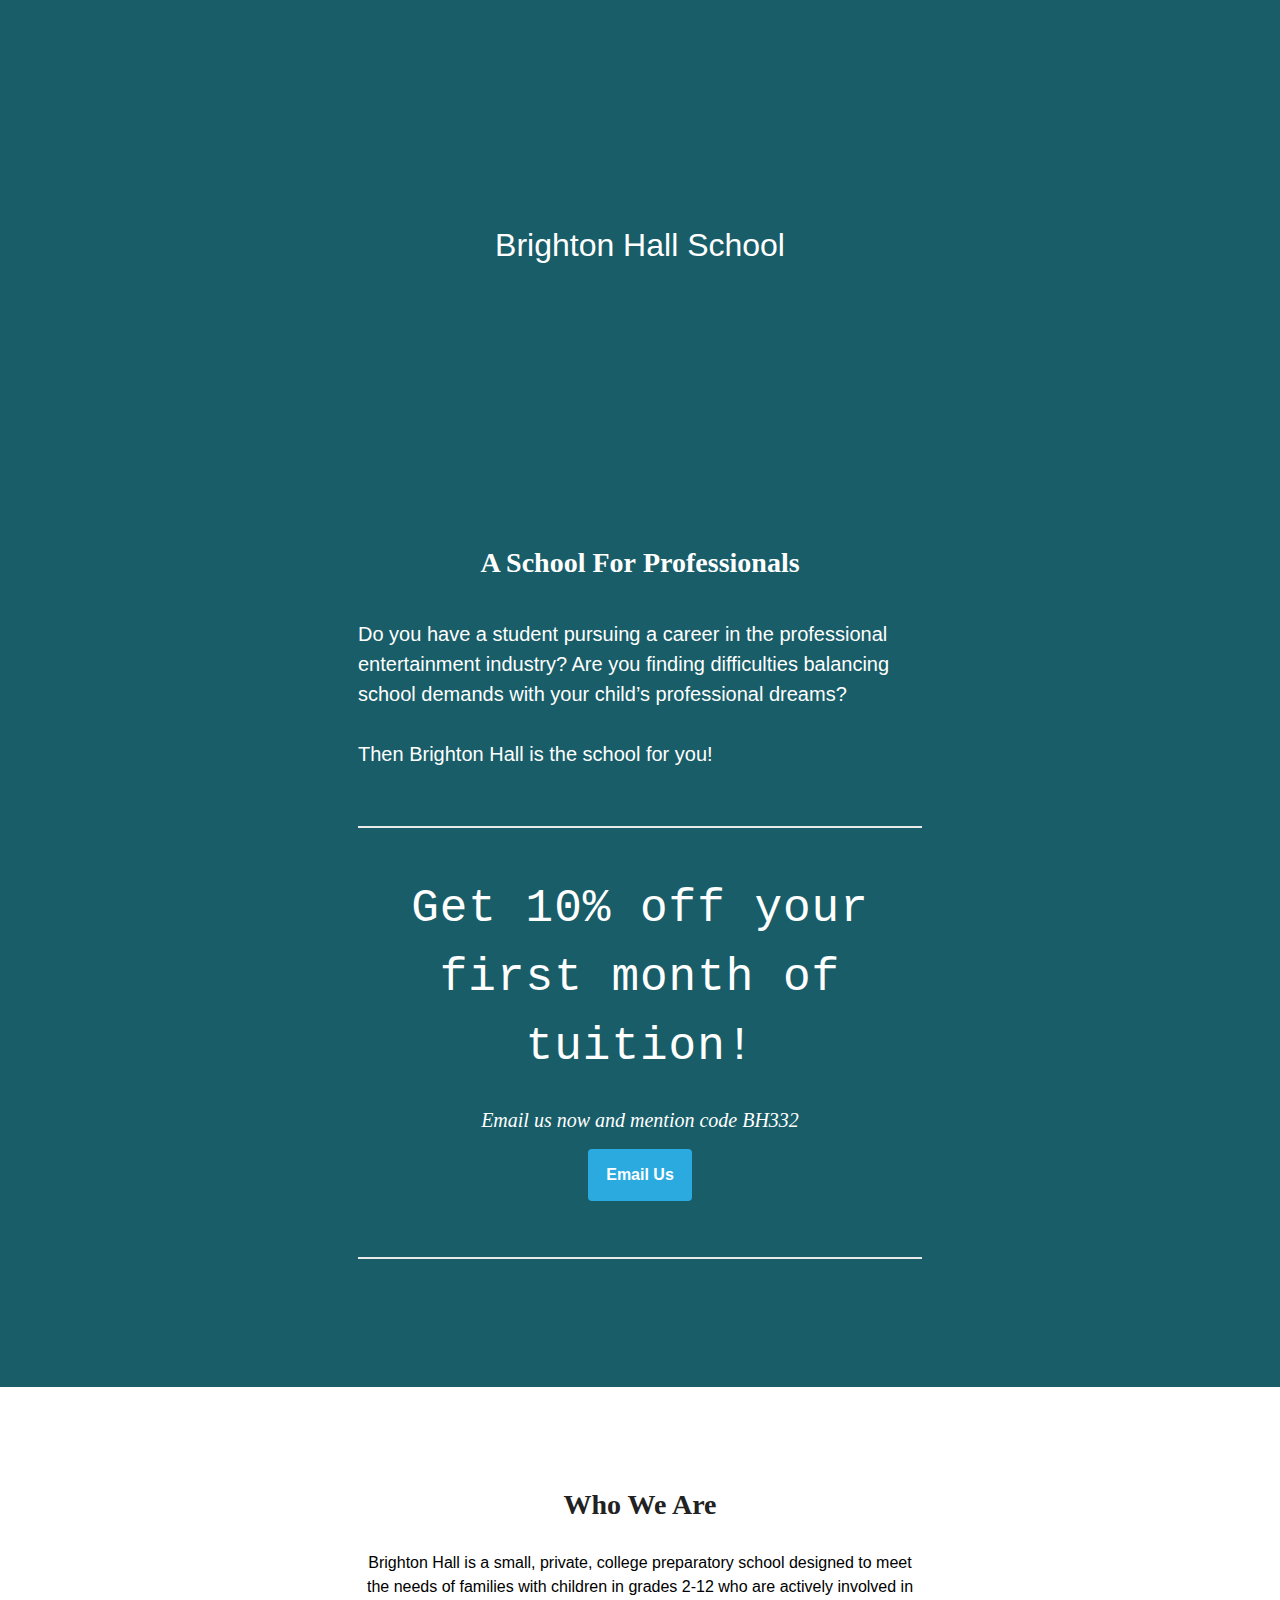
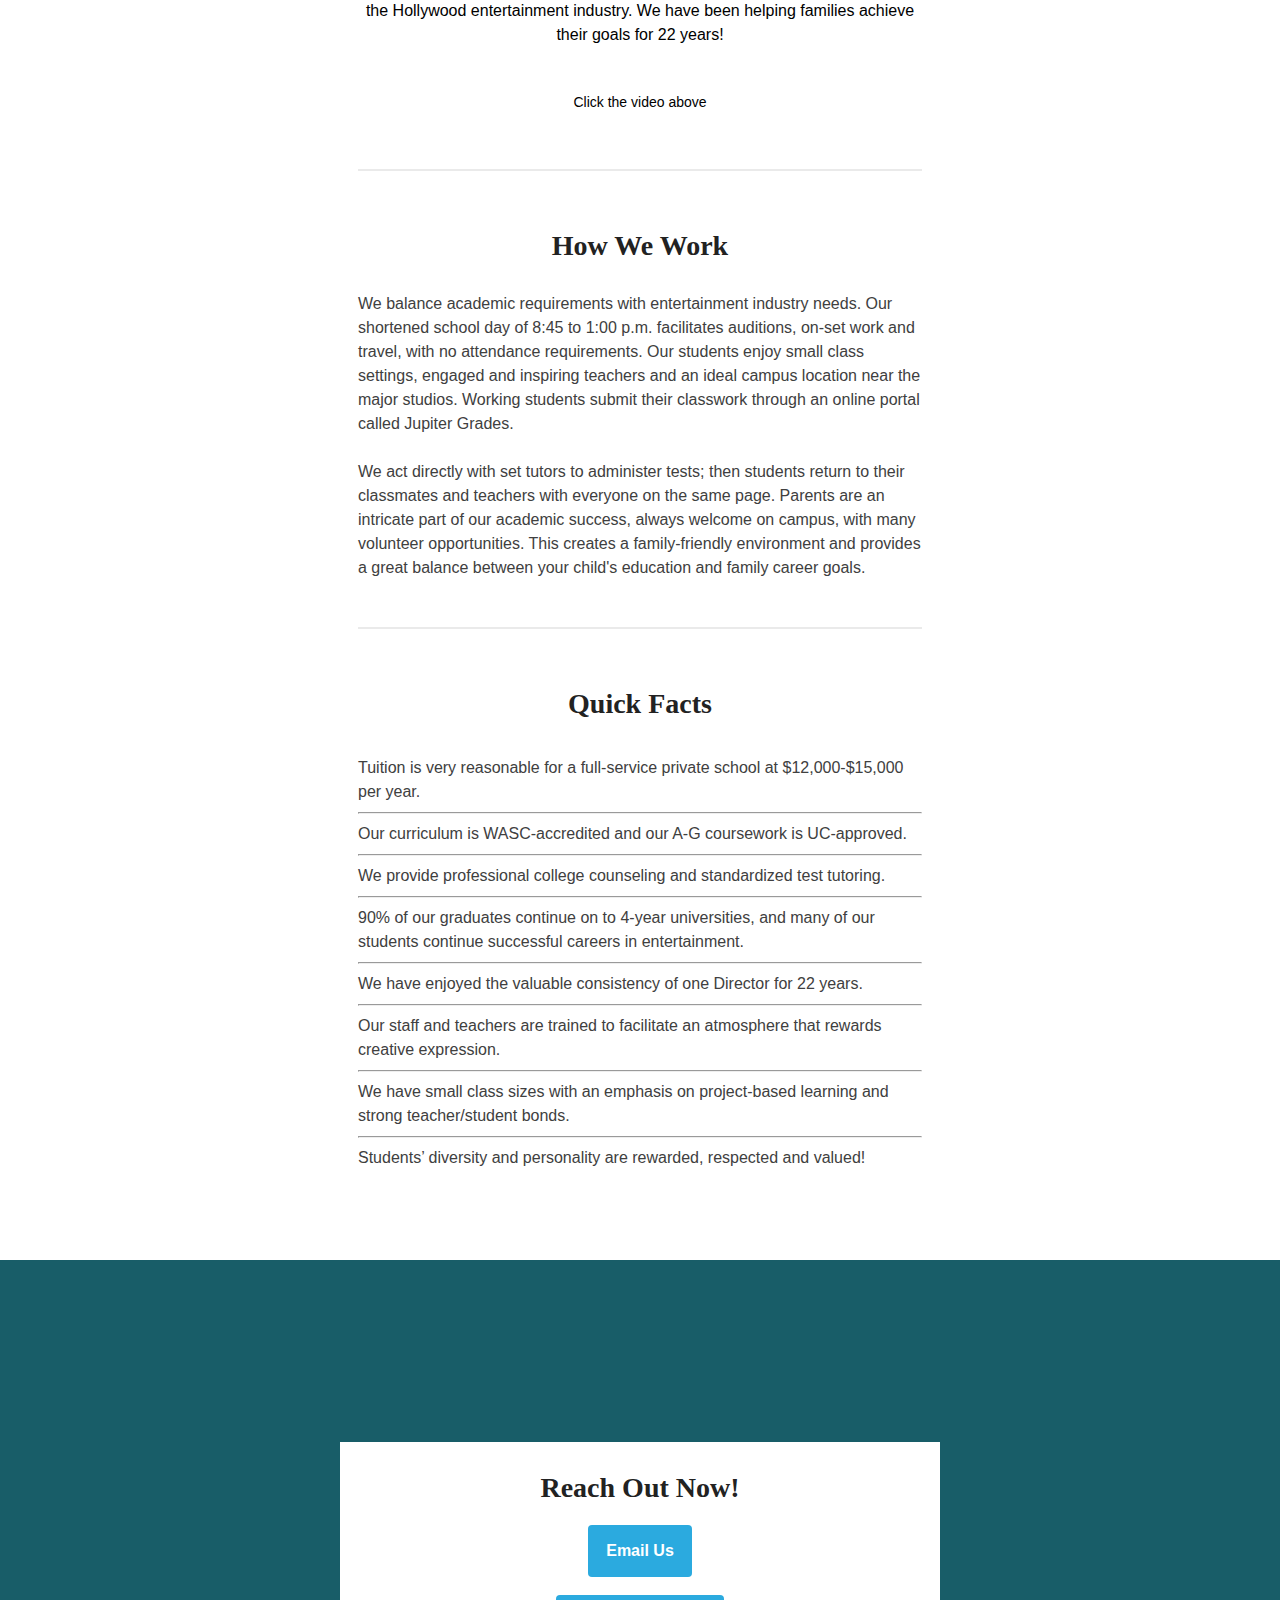
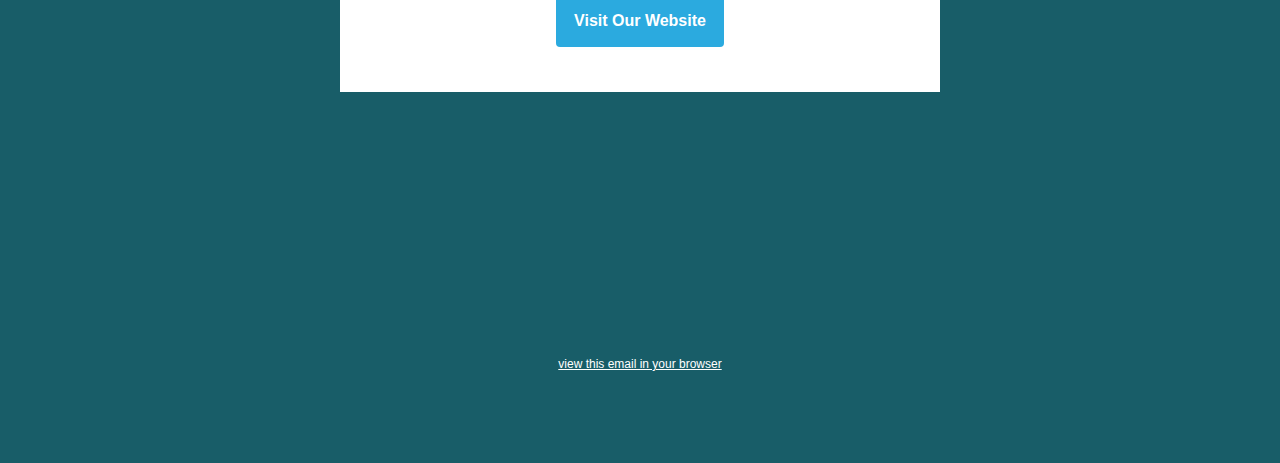
==== commit 2a57e66f: "removed comments" ====
--- a/New Students.html
+++ b/New Students.html
@@ -1,1346 +1,1562 @@
 <!doctype html>
-<html xmlns="http://www.w3.org/1999/xhtml" xmlns:v="urn:schemas-microsoft-com:vml" xmlns:o="urn:schemas-microsoft-com:office:office">
-    <head>
-        <!-- NAME: FALL COLORS -->
-        <!--[if gte mso 15]>
-        <xml>
-            <o:OfficeDocumentSettings>
-            <o:AllowPNG/>
-            <o:PixelsPerInch>96</o:PixelsPerInch>
-            </o:OfficeDocumentSettings>
-        </xml>
-        <![endif]-->
-        <meta charset="UTF-8">
-        <meta http-equiv="X-UA-Compatible" content="IE=edge">
-        <meta name="viewport" content="width=device-width, initial-scale=1">
-        <title>*|MC:SUBJECT|*</title>
-        
-    <style type="text/css">
-		p{
-			margin:10px 0;
-			padding:0;
-		}
-		table{
-			border-collapse:collapse;
-		}
-		h1,h2,h3,h4,h5,h6{
-			display:block;
-			margin:0;
-			padding:0;
-		}
-		img,a img{
-			border:0;
-			height:auto;
-			outline:none;
-			text-decoration:none;
-		}
-		body,#bodyTable,#bodyCell{
-			height:100%;
-			margin:0;
-			padding:0;
-			width:100%;
-		}
-		.mcnPreviewText{
-			display:none !important;
-		}
-		#outlook a{
-			padding:0;
-		}
-		img{
-			-ms-interpolation-mode:bicubic;
-		}
-		table{
-			mso-table-lspace:0pt;
-			mso-table-rspace:0pt;
-		}
-		.ReadMsgBody{
-			width:100%;
-		}
-		.ExternalClass{
-			width:100%;
-		}
-		p,a,li,td,blockquote{
-			mso-line-height-rule:exactly;
-		}
-		a[href^=tel],a[href^=sms]{
-			color:inherit;
-			cursor:default;
-			text-decoration:none;
-		}
-		p,a,li,td,body,table,blockquote{
-			-ms-text-size-adjust:100%;
-			-webkit-text-size-adjust:100%;
-		}
-		.ExternalClass,.ExternalClass p,.ExternalClass td,.ExternalClass div,.ExternalClass span,.ExternalClass font{
-			line-height:100%;
-		}
-		a[x-apple-data-detectors]{
-			color:inherit !important;
-			text-decoration:none !important;
-			font-size:inherit !important;
-			font-family:inherit !important;
-			font-weight:inherit !important;
-			line-height:inherit !important;
-		}
-		.templateContainer{
-			max-width:600px !important;
-		}
-		a.mcnButton{
-			display:block;
-		}
-		.mcnImage,.mcnRetinaImage{
-			vertical-align:bottom;
-		}
-		.mcnTextContent{
-			word-break:break-word;
-		}
-		.mcnTextContent img{
-			height:auto !important;
-		}
-		.mcnDividerBlock{
-			table-layout:fixed !important;
-		}
-	/*
+<html>
+
+<head>
+	<meta charset="UTF-8">
+	<meta http-equiv="X-UA-Compatible" content="IE=edge">
+	<meta name="viewport" content="width=device-width, initial-scale=1">
+	<title>Brighton Hall - Flexible Schooling</title>
+
+	<style type="text/css">
+		p {
+			margin: 10px 0;
+			padding: 0;
+		}
+
+		table {
+			border-collapse: collapse;
+		}
+
+		h1,
+		h2,
+		h3,
+		h4,
+		h5,
+		h6 {
+			display: block;
+			margin: 0;
+			padding: 0;
+		}
+
+		img,
+		a img {
+			border: 0;
+			height: auto;
+			outline: none;
+			text-decoration: none;
+		}
+
+		body,
+		#bodyTable,
+		#bodyCell {
+			height: 100%;
+			margin: 0;
+			padding: 0;
+			width: 100%;
+		}
+
+		.mcnPreviewText {
+			display: none !important;
+		}
+
+		#outlook a {
+			padding: 0;
+		}
+
+		img {
+			-ms-interpolation-mode: bicubic;
+		}
+
+		table {
+			mso-table-lspace: 0pt;
+			mso-table-rspace: 0pt;
+		}
+
+		.ReadMsgBody {
+			width: 100%;
+		}
+
+		.ExternalClass {
+			width: 100%;
+		}
+
+		p,
+		a,
+		li,
+		td,
+		blockquote {
+			mso-line-height-rule: exactly;
+		}
+
+		a[href^=tel],
+		a[href^=sms] {
+			color: inherit;
+			cursor: default;
+			text-decoration: none;
+		}
+
+		p,
+		a,
+		li,
+		td,
+		body,
+		table,
+		blockquote {
+			-ms-text-size-adjust: 100%;
+			-webkit-text-size-adjust: 100%;
+		}
+
+		.ExternalClass,
+		.ExternalClass p,
+		.ExternalClass td,
+		.ExternalClass div,
+		.ExternalClass span,
+		.ExternalClass font {
+			line-height: 100%;
+		}
+
+		a[x-apple-data-detectors] {
+			color: inherit !important;
+			text-decoration: none !important;
+			font-size: inherit !important;
+			font-family: inherit !important;
+			font-weight: inherit !important;
+			line-height: inherit !important;
+		}
+
+		.templateContainer {
+			max-width: 600px !important;
+		}
+
+		a.mcnButton {
+			display: block;
+		}
+
+		.mcnImage,
+		.mcnRetinaImage {
+			vertical-align: bottom;
+		}
+
+		.mcnTextContent {
+			word-break: break-word;
+		}
+
+		.mcnTextContent img {
+			height: auto !important;
+		}
+
+		.mcnDividerBlock {
+			table-layout: fixed !important;
+		}
+
+		/*
 	@tab Page
 	@section Heading 1
 	@style heading 1
 	*/
-		h1{
-			/*@editable*/color:#FFFFFF;
-			/*@editable*/font-family:'Arvo', 'Courier', Georgia, serif;
+		h1 {
+			/*@editable*/
+			color: #FFFFFF;
+			/*@editable*/
+			font-family: 'Arvo', 'Courier', Georgia, serif;
 			;
-                /*@editable*/ font-size:46px;
-			/*@editable*/font-style:normal;
-			/*@editable*/font-weight:normal;
-			/*@editable*/line-height:150%;
-			/*@editable*/letter-spacing:1px;
-			/*@editable*/text-align:center;
-			font-size:46px;
-		}
-	/*
+			/*@editable*/
+			font-size: 46px;
+			/*@editable*/
+			font-style: normal;
+			/*@editable*/
+			font-weight: normal;
+			/*@editable*/
+			line-height: 150%;
+			/*@editable*/
+			letter-spacing: 1px;
+			/*@editable*/
+			text-align: center;
+			font-size: 46px;
+		}
+
+		/*
 	@tab Page
 	@section Heading 2
 	@style heading 2
 	*/
-		h2{
-			/*@editable*/color:#222222;
-			/*@editable*/font-family:'Lora', Georgia, 'Times New Roman', serif;
-			/*@editable*/font-size:28px;
-			/*@editable*/font-style:normal;
-			/*@editable*/font-weight:bold;
-			/*@editable*/line-height:200%;
-			/*@editable*/letter-spacing:normal;
-			/*@editable*/text-align:center;
-		}
-	/*
+		h2 {
+			/*@editable*/
+			color: #222222;
+			/*@editable*/
+			font-family: 'Lora', Georgia, 'Times New Roman', serif;
+			/*@editable*/
+			font-size: 28px;
+			/*@editable*/
+			font-style: normal;
+			/*@editable*/
+			font-weight: bold;
+			/*@editable*/
+			line-height: 200%;
+			/*@editable*/
+			letter-spacing: normal;
+			/*@editable*/
+			text-align: center;
+		}
+
+		/*
 	@tab Page
 	@section Heading 3
 	@style heading 3
 	*/
-		h3{
-			/*@editable*/color:#444444;
-			/*@editable*/font-family:'Lora', Georgia, 'Times New Roman', serif;
-			/*@editable*/font-size:20px;
-			/*@editable*/font-style:italic;
-			/*@editable*/font-weight:normal;
-			/*@editable*/line-height:200%;
-			/*@editable*/letter-spacing:normal;
-			/*@editable*/text-align:left;
-		}
-	/*
+		h3 {
+			/*@editable*/
+			color: #444444;
+			/*@editable*/
+			font-family: 'Lora', Georgia, 'Times New Roman', serif;
+			/*@editable*/
+			font-size: 20px;
+			/*@editable*/
+			font-style: italic;
+			/*@editable*/
+			font-weight: normal;
+			/*@editable*/
+			line-height: 200%;
+			/*@editable*/
+			letter-spacing: normal;
+			/*@editable*/
+			text-align: left;
+		}
+
+		/*
 	@tab Page
 	@section Heading 4
 	@style heading 4
 	*/
-		h4{
-			/*@editable*/color:#3D3D3D;
-			/*@editable*/font-family:'Lora', Georgia, 'Times New Roman', serif;
-			/*@editable*/font-size:20px;
-			/*@editable*/font-style:italic;
-			/*@editable*/font-weight:normal;
-			/*@editable*/line-height:125%;
-			/*@editable*/letter-spacing:normal;
-			/*@editable*/text-align:left;
-		}
-	/*
+		h4 {
+			/*@editable*/
+			color: #3D3D3D;
+			/*@editable*/
+			font-family: 'Lora', Georgia, 'Times New Roman', serif;
+			/*@editable*/
+			font-size: 20px;
+			/*@editable*/
+			font-style: italic;
+			/*@editable*/
+			font-weight: normal;
+			/*@editable*/
+			line-height: 125%;
+			/*@editable*/
+			letter-spacing: normal;
+			/*@editable*/
+			text-align: left;
+		}
+
+		/*
 	@tab Header
 	@section Header Container Style
 	*/
-		#templateHeader{
-			/*@editable*/background-color:#185d68;
-			/*@editable*/background-image:url("https://gallery.mailchimp.com/3afc9ebabfd8f57fe049fc2e5/images/9894b51a-e1d3-4172-b7e6-f67580e07c83.jpg");
-			/*@editable*/background-repeat:no-repeat;
-			/*@editable*/background-position:center;
-			/*@editable*/background-size:cover;
-			/*@editable*/border-top:0;
-			/*@editable*/border-bottom:0;
-			/*@editable*/padding-top:140px;
-			/*@editable*/padding-bottom:140px;
-		}
-	/*
+		#templateHeader {
+			/*@editable*/
+			background-color: #185d68;
+			/*@editable*/
+			background-image: url("https://gallery.mailchimp.com/3afc9ebabfd8f57fe049fc2e5/images/9894b51a-e1d3-4172-b7e6-f67580e07c83.jpg");
+			/*@editable*/
+			background-repeat: no-repeat;
+			/*@editable*/
+			background-position: center;
+			/*@editable*/
+			background-size: cover;
+			/*@editable*/
+			border-top: 0;
+			/*@editable*/
+			border-bottom: 0;
+			/*@editable*/
+			padding-top: 140px;
+			/*@editable*/
+			padding-bottom: 140px;
+		}
+
+		/*
 	@tab Header
 	@section Header Interior Style
 	*/
-		.headerContainer{
-			/*@editable*/background-color:#185d68;
-			/*@editable*/background-image:none;
-			/*@editable*/background-repeat:no-repeat;
-			/*@editable*/background-position:center;
-			/*@editable*/background-size:cover;
-			/*@editable*/border-top:0;
-			/*@editable*/border-bottom:0;
-			/*@editable*/padding-top:36px;
-			/*@editable*/padding-bottom:36px;
-		}
-	/*
+		.headerContainer {
+			/*@editable*/
+			background-color: #185d68;
+			/*@editable*/
+			background-image: none;
+			/*@editable*/
+			background-repeat: no-repeat;
+			/*@editable*/
+			background-position: center;
+			/*@editable*/
+			background-size: cover;
+			/*@editable*/
+			border-top: 0;
+			/*@editable*/
+			border-bottom: 0;
+			/*@editable*/
+			padding-top: 36px;
+			/*@editable*/
+			padding-bottom: 36px;
+		}
+
+		/*
 	@tab Header
 	@section Header Text
 	*/
-		.headerContainer .mcnTextContent,.headerContainer .mcnTextContent p{
-			/*@editable*/color:#FFFFFF;
-			/*@editable*/font-family:'Lato', 'Helvetica Neue', Helvetica, Arial, sans-serif;
-			/*@editable*/font-size:32px;
-			/*@editable*/line-height:150%;
-			/*@editable*/text-align:center;
-		}
-	/*
+		.headerContainer .mcnTextContent,
+		.headerContainer .mcnTextContent p {
+			/*@editable*/
+			color: #FFFFFF;
+			/*@editable*/
+			font-family: 'Lato', 'Helvetica Neue', Helvetica, Arial, sans-serif;
+			/*@editable*/
+			font-size: 32px;
+			/*@editable*/
+			line-height: 150%;
+			/*@editable*/
+			text-align: center;
+		}
+
+		/*
 	@tab Header
 	@section Header Link
 	*/
-		.headerContainer .mcnTextContent a,.headerContainer .mcnTextContent p a{
-			/*@editable*/color:#FFFFFF;
-			/*@editable*/font-weight:normal;
-			/*@editable*/text-decoration:underline;
-		}
-	/*
+		.headerContainer .mcnTextContent a,
+		.headerContainer .mcnTextContent p a {
+			/*@editable*/
+			color: #FFFFFF;
+			/*@editable*/
+			font-weight: normal;
+			/*@editable*/
+			text-decoration: underline;
+		}
+
+		/*
 	@tab Upper Body
 	@section Upper Body Container Style
 	*/
-		#templateUpperBody{
-			/*@editable*/background-color:#185d68;
-			/*@editable*/background-image:none;
-			/*@editable*/background-repeat:no-repeat;
-			/*@editable*/background-position:center;
-			/*@editable*/background-size:cover;
-			/*@editable*/border-top:0;
-			/*@editable*/border-bottom:0;
-			/*@editable*/padding-top:63px;
-			/*@editable*/padding-bottom:63px;
-		}
-	/*
+		#templateUpperBody {
+			/*@editable*/
+			background-color: #185d68;
+			/*@editable*/
+			background-image: none;
+			/*@editable*/
+			background-repeat: no-repeat;
+			/*@editable*/
+			background-position: center;
+			/*@editable*/
+			background-size: cover;
+			/*@editable*/
+			border-top: 0;
+			/*@editable*/
+			border-bottom: 0;
+			/*@editable*/
+			padding-top: 63px;
+			/*@editable*/
+			padding-bottom: 63px;
+		}
+
+		/*
 	@tab Upper Body
 	@section Upper Body Interior Style
 	*/
-		.upperBodyContainer{
-			/*@editable*/background-color:#transparent;
-			/*@editable*/background-image:none;
-			/*@editable*/background-repeat:no-repeat;
-			/*@editable*/background-position:center;
-			/*@editable*/background-size:cover;
-			/*@editable*/border-top:0;
-			/*@editable*/border-bottom:0;
-			/*@editable*/padding-top:9px;
-			/*@editable*/padding-bottom:27px;
-		}
-	/*
+		.upperBodyContainer {
+			/*@editable*/
+			background-color: #transparent;
+			/*@editable*/
+			background-image: none;
+			/*@editable*/
+			background-repeat: no-repeat;
+			/*@editable*/
+			background-position: center;
+			/*@editable*/
+			background-size: cover;
+			/*@editable*/
+			border-top: 0;
+			/*@editable*/
+			border-bottom: 0;
+			/*@editable*/
+			padding-top: 9px;
+			/*@editable*/
+			padding-bottom: 27px;
+		}
+
+		/*
 	@tab Upper Body
 	@section Upper Body Text
 	*/
-		.upperBodyContainer .mcnTextContent,.upperBodyContainer .mcnTextContent p{
-			/*@editable*/color:#FFFFFF;
-			/*@editable*/font-family:'Lato', 'Helvetica Neue', Helvetica, Arial, sans-serif;
-			/*@editable*/font-size:20px;
-			/*@editable*/line-height:150%;
-			/*@editable*/text-align:left;
-		}
-	/*
+		.upperBodyContainer .mcnTextContent,
+		.upperBodyContainer .mcnTextContent p {
+			/*@editable*/
+			color: #FFFFFF;
+			/*@editable*/
+			font-family: 'Lato', 'Helvetica Neue', Helvetica, Arial, sans-serif;
+			/*@editable*/
+			font-size: 20px;
+			/*@editable*/
+			line-height: 150%;
+			/*@editable*/
+			text-align: left;
+		}
+
+		/*
 	@tab Upper Body
 	@section Upper Body Link
 	*/
-		.upperBodyContainer .mcnTextContent a,.upperBodyContainer .mcnTextContent p a{
-			/*@editable*/color:#FFFFFF;
-			/*@editable*/font-weight:normal;
-			/*@editable*/text-decoration:underline;
-		}
-	/*
+		.upperBodyContainer .mcnTextContent a,
+		.upperBodyContainer .mcnTextContent p a {
+			/*@editable*/
+			color: #FFFFFF;
+			/*@editable*/
+			font-weight: normal;
+			/*@editable*/
+			text-decoration: underline;
+		}
+
+		/*
 	@tab Middle Body
 	@section Middle Body Container Style
 	*/
-		#templateMiddleBody{
-			/*@editable*/background-color:#ffffff;
-			/*@editable*/background-image:none;
-			/*@editable*/background-repeat:no-repeat;
-			/*@editable*/background-position:center;
-			/*@editable*/background-size:cover;
-			/*@editable*/border-top:0;
-			/*@editable*/border-bottom:0;
-			/*@editable*/padding-top:72px;
-			/*@editable*/padding-bottom:54px;
-		}
-	/*
+		#templateMiddleBody {
+			/*@editable*/
+			background-color: #ffffff;
+			/*@editable*/
+			background-image: none;
+			/*@editable*/
+			background-repeat: no-repeat;
+			/*@editable*/
+			background-position: center;
+			/*@editable*/
+			background-size: cover;
+			/*@editable*/
+			border-top: 0;
+			/*@editable*/
+			border-bottom: 0;
+			/*@editable*/
+			padding-top: 72px;
+			/*@editable*/
+			padding-bottom: 54px;
+		}
+
+		/*
 	@tab Middle Body
 	@section Middle Body Interior Style
 	*/
-		.middleBodyContainer{
-			/*@editable*/background-color:#transparent;
-			/*@editable*/background-image:none;
-			/*@editable*/background-repeat:no-repeat;
-			/*@editable*/background-position:center;
-			/*@editable*/background-size:cover;
-			/*@editable*/border-top:0;
-			/*@editable*/border-bottom:0;
-			/*@editable*/padding-top:9px;
-			/*@editable*/padding-bottom:27px;
-		}
-	/*
+		.middleBodyContainer {
+			/*@editable*/
+			background-color: #transparent;
+			/*@editable*/
+			background-image: none;
+			/*@editable*/
+			background-repeat: no-repeat;
+			/*@editable*/
+			background-position: center;
+			/*@editable*/
+			background-size: cover;
+			/*@editable*/
+			border-top: 0;
+			/*@editable*/
+			border-bottom: 0;
+			/*@editable*/
+			padding-top: 9px;
+			/*@editable*/
+			padding-bottom: 27px;
+		}
+
+		/*
 	@tab Middle Body
 	@section Middle Body Text
 	*/
-		.middleBodyContainer .mcnTextContent,.middleBodyContainer .mcnTextContent p{
-			/*@editable*/color:#404040;
-			/*@editable*/font-family:Arial;
-			/*@editable*/font-size:16px;
-			/*@editable*/line-height:150%;
-			/*@editable*/text-align:left;
-		}
-	/*
+		.middleBodyContainer .mcnTextContent,
+		.middleBodyContainer .mcnTextContent p {
+			/*@editable*/
+			color: #404040;
+			/*@editable*/
+			font-family: Arial;
+			/*@editable*/
+			font-size: 16px;
+			/*@editable*/
+			line-height: 150%;
+			/*@editable*/
+			text-align: left;
+		}
+
+		/*
 	@tab Middle Body
 	@section Middle Body Link
 	*/
-		.middleBodyContainer .mcnTextContent a,.middleBodyContainer .mcnTextContent p a{
-			/*@editable*/color:#185d68;
-			/*@editable*/font-weight:normal;
-			/*@editable*/text-decoration:underline;
-		}
-	/*
+		.middleBodyContainer .mcnTextContent a,
+		.middleBodyContainer .mcnTextContent p a {
+			/*@editable*/
+			color: #185d68;
+			/*@editable*/
+			font-weight: normal;
+			/*@editable*/
+			text-decoration: underline;
+		}
+
+		/*
 	@tab Lower Body
 	@section Lower Body Container Style
 	*/
-		#templateLowerBody{
-			/*@editable*/background-color:#185d68;
-			/*@editable*/background-image:url("https://gallery.mailchimp.com/3afc9ebabfd8f57fe049fc2e5/images/c5182e80-3be5-4c21-972d-ecfe276cf908.jpg");
-			/*@editable*/background-repeat:no-repeat;
-			/*@editable*/background-position:center;
-			/*@editable*/background-size:cover;
-			/*@editable*/border-top:0;
-			/*@editable*/border-bottom:0;
-			/*@editable*/padding-top:182px;
-			/*@editable*/padding-bottom:182px;
-		}
-	/*
+		#templateLowerBody {
+			/*@editable*/
+			background-color: #185d68;
+			/*@editable*/
+			background-image: url("https://gallery.mailchimp.com/3afc9ebabfd8f57fe049fc2e5/images/c5182e80-3be5-4c21-972d-ecfe276cf908.jpg");
+			/*@editable*/
+			background-repeat: no-repeat;
+			/*@editable*/
+			background-position: center;
+			/*@editable*/
+			background-size: cover;
+			/*@editable*/
+			border-top: 0;
+			/*@editable*/
+			border-bottom: 0;
+			/*@editable*/
+			padding-top: 182px;
+			/*@editable*/
+			padding-bottom: 182px;
+		}
+
+		/*
 	@tab Lower Body
 	@section Lower Body Interior Style
 	*/
-		.lowerBodyContainer{
-			/*@editable*/background-color:#ffffff;
-			/*@editable*/background-image:none;
-			/*@editable*/background-repeat:no-repeat;
-			/*@editable*/background-position:center;
-			/*@editable*/background-size:cover;
-			/*@editable*/border-top:0;
-			/*@editable*/border-bottom:0;
-			/*@editable*/padding-top:9px;
-			/*@editable*/padding-bottom:27px;
-		}
-	/*
+		.lowerBodyContainer {
+			/*@editable*/
+			background-color: #ffffff;
+			/*@editable*/
+			background-image: none;
+			/*@editable*/
+			background-repeat: no-repeat;
+			/*@editable*/
+			background-position: center;
+			/*@editable*/
+			background-size: cover;
+			/*@editable*/
+			border-top: 0;
+			/*@editable*/
+			border-bottom: 0;
+			/*@editable*/
+			padding-top: 9px;
+			/*@editable*/
+			padding-bottom: 27px;
+		}
+
+		/*
 	@tab Lower Body
 	@section Lower Body Text
 	*/
-		.lowerBodyContainer .mcnTextContent,.lowerBodyContainer .mcnTextContent p{
-			/*@editable*/color:#FFFFFF;
-			/*@editable*/font-family:Arial;
-			/*@editable*/font-size:16px;
-			/*@editable*/line-height:150%;
-			/*@editable*/text-align:center;
-		}
-	/*
+		.lowerBodyContainer .mcnTextContent,
+		.lowerBodyContainer .mcnTextContent p {
+			/*@editable*/
+			color: #FFFFFF;
+			/*@editable*/
+			font-family: Arial;
+			/*@editable*/
+			font-size: 16px;
+			/*@editable*/
+			line-height: 150%;
+			/*@editable*/
+			text-align: center;
+		}
+
+		/*
 	@tab Lower Body
 	@section Lower Body Link
 	*/
-		.lowerBodyContainer .mcnTextContent a,.lowerBodyContainer .mcnTextContent p a{
-			/*@editable*/color:#FFFFFF;
-			/*@editable*/font-weight:normal;
-			/*@editable*/text-decoration:underline;
-		}
-	/*
+		.lowerBodyContainer .mcnTextContent a,
+		.lowerBodyContainer .mcnTextContent p a {
+			/*@editable*/
+			color: #FFFFFF;
+			/*@editable*/
+			font-weight: normal;
+			/*@editable*/
+			text-decoration: underline;
+		}
+
+		/*
 	@tab Footer
 	@section Footer Style
 	*/
-		#templateFooter{
-			/*@editable*/background-color:#185d68;
-			/*@editable*/background-image:none;
-			/*@editable*/background-repeat:no-repeat;
-			/*@editable*/background-position:center;
-			/*@editable*/background-size:cover;
-			/*@editable*/border-top:0;
-			/*@editable*/border-bottom:0;
-			/*@editable*/padding-top:72px;
-			/*@editable*/padding-bottom:72px;
-		}
-	/*
+		#templateFooter {
+			/*@editable*/
+			background-color: #185d68;
+			/*@editable*/
+			background-image: none;
+			/*@editable*/
+			background-repeat: no-repeat;
+			/*@editable*/
+			background-position: center;
+			/*@editable*/
+			background-size: cover;
+			/*@editable*/
+			border-top: 0;
+			/*@editable*/
+			border-bottom: 0;
+			/*@editable*/
+			padding-top: 72px;
+			/*@editable*/
+			padding-bottom: 72px;
+		}
+
+		/*
 	@tab Footer
 	@section Footer Interior Style
 	*/
-		.footerContainer{
-			/*@editable*/background-color:#transparent;
-			/*@editable*/background-image:none;
-			/*@editable*/background-repeat:no-repeat;
-			/*@editable*/background-position:center;
-			/*@editable*/background-size:cover;
-			/*@editable*/border-top:0;
-			/*@editable*/border-bottom:0;
-			/*@editable*/padding-top:0;
-			/*@editable*/padding-bottom:0;
-		}
-	/*
+		.footerContainer {
+			/*@editable*/
+			background-color: #transparent;
+			/*@editable*/
+			background-image: none;
+			/*@editable*/
+			background-repeat: no-repeat;
+			/*@editable*/
+			background-position: center;
+			/*@editable*/
+			background-size: cover;
+			/*@editable*/
+			border-top: 0;
+			/*@editable*/
+			border-bottom: 0;
+			/*@editable*/
+			padding-top: 0;
+			/*@editable*/
+			padding-bottom: 0;
+		}
+
+		/*
 	@tab Footer
 	@section Footer Text
 	*/
-		.footerContainer .mcnTextContent,.footerContainer .mcnTextContent p{
-			/*@editable*/color:#FFFFFF;
-			/*@editable*/font-family:Arial;
-			/*@editable*/font-size:12px;
-			/*@editable*/line-height:150%;
-			/*@editable*/text-align:center;
-		}
-	/*
+		.footerContainer .mcnTextContent,
+		.footerContainer .mcnTextContent p {
+			/*@editable*/
+			color: #FFFFFF;
+			/*@editable*/
+			font-family: Arial;
+			/*@editable*/
+			font-size: 12px;
+			/*@editable*/
+			line-height: 150%;
+			/*@editable*/
+			text-align: center;
+		}
+
+		/*
 	@tab Footer
 	@section Footer Link
 	*/
-		.footerContainer .mcnTextContent a,.footerContainer .mcnTextContent p a{
-			/*@editable*/color:#FFFFFF;
-			/*@editable*/font-weight:normal;
-			/*@editable*/text-decoration:underline;
-		}
-	@media only screen and (max-width: 480px){
-		.columnWrapper{
-			max-width:100% !important;
-			width:100% !important;
-		}
-
-}	@media only screen and (max-width: 480px){
-		#templateHeader{
-			padding-right:18px !important;
-			padding-left:18px !important;
-		}
-
-}	@media only screen and (max-width: 480px){
-		body,table,td,p,a,li,blockquote{
-			-webkit-text-size-adjust:none !important;
-		}
-
-}	@media only screen and (max-width: 480px){
-		body{
-			width:100% !important;
-			min-width:100% !important;
-		}
-
-}	@media only screen and (max-width: 480px){
-		.mcnRetinaImage{
-			max-width:100% !important;
-		}
-
-}	@media only screen and (max-width: 480px){
-		.mcnImage{
-			width:100% !important;
-		}
-
-}	@media only screen and (max-width: 480px){
-		.mcnCartContainer,.mcnCaptionTopContent,.mcnRecContentContainer,.mcnCaptionBottomContent,.mcnTextContentContainer,.mcnBoxedTextContentContainer,.mcnImageGroupContentContainer,.mcnCaptionLeftTextContentContainer,.mcnCaptionRightTextContentContainer,.mcnCaptionLeftImageContentContainer,.mcnCaptionRightImageContentContainer,.mcnImageCardLeftTextContentContainer,.mcnImageCardRightTextContentContainer,.mcnImageCardLeftImageContentContainer,.mcnImageCardRightImageContentContainer{
-			max-width:100% !important;
-			width:100% !important;
-		}
-
-}	@media only screen and (max-width: 480px){
-		.mcnBoxedTextContentContainer{
-			min-width:100% !important;
-		}
-
-}	@media only screen and (max-width: 480px){
-		.mcnImageGroupContent{
-			padding:9px !important;
-		}
-
-}	@media only screen and (max-width: 480px){
-		.mcnCaptionLeftContentOuter .mcnTextContent,.mcnCaptionRightContentOuter .mcnTextContent{
-			padding-top:9px !important;
-		}
-
-}	@media only screen and (max-width: 480px){
-		.mcnImageCardTopImageContent,.mcnCaptionBottomContent:last-child .mcnCaptionBottomImageContent,.mcnCaptionBlockInner .mcnCaptionTopContent:last-child .mcnTextContent{
-			padding-top:18px !important;
-		}
-
-}	@media only screen and (max-width: 480px){
-		.mcnImageCardBottomImageContent{
-			padding-bottom:9px !important;
-		}
-
-}	@media only screen and (max-width: 480px){
-		.mcnImageGroupBlockInner{
-			padding-top:0 !important;
-			padding-bottom:0 !important;
-		}
-
-}	@media only screen and (max-width: 480px){
-		.mcnImageGroupBlockOuter{
-			padding-top:9px !important;
-			padding-bottom:9px !important;
-		}
-
-}	@media only screen and (max-width: 480px){
-		.mcnTextContent,.mcnBoxedTextContentColumn{
-			padding-right:18px !important;
-			padding-left:18px !important;
-		}
-
-}	@media only screen and (max-width: 480px){
-		.mcnImageCardLeftImageContent,.mcnImageCardRightImageContent{
-			padding-right:18px !important;
-			padding-bottom:0 !important;
-			padding-left:18px !important;
-		}
-
-}	@media only screen and (max-width: 480px){
-		.mcpreview-image-uploader{
-			display:none !important;
-			width:100% !important;
-		}
-
-}	@media only screen and (max-width: 480px){
-	/*
+		.footerContainer .mcnTextContent a,
+		.footerContainer .mcnTextContent p a {
+			/*@editable*/
+			color: #FFFFFF;
+			/*@editable*/
+			font-weight: normal;
+			/*@editable*/
+			text-decoration: underline;
+		}
+
+		@media only screen and (max-width: 480px) {
+			.columnWrapper {
+				max-width: 100% !important;
+				width: 100% !important;
+			}
+
+		}
+
+		@media only screen and (max-width: 480px) {
+			#templateHeader {
+				padding-right: 18px !important;
+				padding-left: 18px !important;
+			}
+
+		}
+
+		@media only screen and (max-width: 480px) {
+
+			body,
+			table,
+			td,
+			p,
+			a,
+			li,
+			blockquote {
+				-webkit-text-size-adjust: none !important;
+			}
+
+		}
+
+		@media only screen and (max-width: 480px) {
+			body {
+				width: 100% !important;
+				min-width: 100% !important;
+			}
+
+		}
+
+		@media only screen and (max-width: 480px) {
+			.mcnRetinaImage {
+				max-width: 100% !important;
+			}
+
+		}
+
+		@media only screen and (max-width: 480px) {
+			.mcnImage {
+				width: 100% !important;
+			}
+
+		}
+
+		@media only screen and (max-width: 480px) {
+
+			.mcnCartContainer,
+			.mcnCaptionTopContent,
+			.mcnRecContentContainer,
+			.mcnCaptionBottomContent,
+			.mcnTextContentContainer,
+			.mcnBoxedTextContentContainer,
+			.mcnImageGroupContentContainer,
+			.mcnCaptionLeftTextContentContainer,
+			.mcnCaptionRightTextContentContainer,
+			.mcnCaptionLeftImageContentContainer,
+			.mcnCaptionRightImageContentContainer,
+			.mcnImageCardLeftTextContentContainer,
+			.mcnImageCardRightTextContentContainer,
+			.mcnImageCardLeftImageContentContainer,
+			.mcnImageCardRightImageContentContainer {
+				max-width: 100% !important;
+				width: 100% !important;
+			}
+
+		}
+
+		@media only screen and (max-width: 480px) {
+			.mcnBoxedTextContentContainer {
+				min-width: 100% !important;
+			}
+
+		}
+
+		@media only screen and (max-width: 480px) {
+			.mcnImageGroupContent {
+				padding: 9px !important;
+			}
+
+		}
+
+		@media only screen and (max-width: 480px) {
+
+			.mcnCaptionLeftContentOuter .mcnTextContent,
+			.mcnCaptionRightContentOuter .mcnTextContent {
+				padding-top: 9px !important;
+			}
+
+		}
+
+		@media only screen and (max-width: 480px) {
+
+			.mcnImageCardTopImageContent,
+			.mcnCaptionBottomContent:last-child .mcnCaptionBottomImageContent,
+			.mcnCaptionBlockInner .mcnCaptionTopContent:last-child .mcnTextContent {
+				padding-top: 18px !important;
+			}
+
+		}
+
+		@media only screen and (max-width: 480px) {
+			.mcnImageCardBottomImageContent {
+				padding-bottom: 9px !important;
+			}
+
+		}
+
+		@media only screen and (max-width: 480px) {
+			.mcnImageGroupBlockInner {
+				padding-top: 0 !important;
+				padding-bottom: 0 !important;
+			}
+
+		}
+
+		@media only screen and (max-width: 480px) {
+			.mcnImageGroupBlockOuter {
+				padding-top: 9px !important;
+				padding-bottom: 9px !important;
+			}
+
+		}
+
+		@media only screen and (max-width: 480px) {
+
+			.mcnTextContent,
+			.mcnBoxedTextContentColumn {
+				padding-right: 18px !important;
+				padding-left: 18px !important;
+			}
+
+		}
+
+		@media only screen and (max-width: 480px) {
+
+			.mcnImageCardLeftImageContent,
+			.mcnImageCardRightImageContent {
+				padding-right: 18px !important;
+				padding-bottom: 0 !important;
+				padding-left: 18px !important;
+			}
+
+		}
+
+		@media only screen and (max-width: 480px) {
+			.mcpreview-image-uploader {
+				display: none !important;
+				width: 100% !important;
+			}
+
+		}
+
+		@media only screen and (max-width: 480px) {
+
+			/*
 	@tab Mobile Styles
 	@section Heading 1
 	*/
-		h1{
-			/*@editable*/font-size:34px !important;
-			/*@editable*/line-height:150% !important;
-		}
-
-}	@media only screen and (max-width: 480px){
-	/*
+			h1 {
+				/*@editable*/
+				font-size: 34px !important;
+				/*@editable*/
+				line-height: 150% !important;
+			}
+
+		}
+
+		@media only screen and (max-width: 480px) {
+
+			/*
 	@tab Mobile Styles
 	@section Heading 2
 	*/
-		h2{
-			/*@editable*/font-size:26px !important;
-			/*@editable*/line-height:125% !important;
-		}
-
-}	@media only screen and (max-width: 480px){
-	/*
+			h2 {
+				/*@editable*/
+				font-size: 26px !important;
+				/*@editable*/
+				line-height: 125% !important;
+			}
+
+		}
+
+		@media only screen and (max-width: 480px) {
+
+			/*
 	@tab Mobile Styles
 	@section Heading 3
 	*/
-		h3{
-			/*@editable*/font-size:20px !important;
-			/*@editable*/line-height:200% !important;
-		}
-
-}	@media only screen and (max-width: 480px){
-	/*
+			h3 {
+				/*@editable*/
+				font-size: 20px !important;
+				/*@editable*/
+				line-height: 200% !important;
+			}
+
+		}
+
+		@media only screen and (max-width: 480px) {
+
+			/*
 	@tab Mobile Styles
 	@section Heading 4
 	*/
-		h4{
-			/*@editable*/font-size:18px !important;
-			/*@editable*/line-height:150% !important;
-		}
-
-}	@media only screen and (max-width: 480px){
-	/*
+			h4 {
+				/*@editable*/
+				font-size: 18px !important;
+				/*@editable*/
+				line-height: 150% !important;
+			}
+
+		}
+
+		@media only screen and (max-width: 480px) {
+
+			/*
 	@tab Mobile Styles
 	@section Boxed Text
 	*/
-		.mcnBoxedTextContentContainer .mcnTextContent,.mcnBoxedTextContentContainer .mcnTextContent p{
-			/*@editable*/font-size:18px !important;
-			/*@editable*/line-height:200% !important;
-		}
-
-}	@media only screen and (max-width: 480px){
-	/*
+			.mcnBoxedTextContentContainer .mcnTextContent,
+			.mcnBoxedTextContentContainer .mcnTextContent p {
+				/*@editable*/
+				font-size: 18px !important;
+				/*@editable*/
+				line-height: 200% !important;
+			}
+
+		}
+
+		@media only screen and (max-width: 480px) {
+
+			/*
 	@tab Mobile Styles
 	@section Header Text
 	*/
-		.headerContainer .mcnTextContent,.headerContainer .mcnTextContent p{
-			/*@editable*/font-size:30px !important;
-			/*@editable*/line-height:150% !important;
-		}
-
-}	@media only screen and (max-width: 480px){
-	/*
+			.headerContainer .mcnTextContent,
+			.headerContainer .mcnTextContent p {
+				/*@editable*/
+				font-size: 30px !important;
+				/*@editable*/
+				line-height: 150% !important;
+			}
+
+		}
+
+		@media only screen and (max-width: 480px) {
+
+			/*
 	@tab Mobile Styles
 	@section Upper Body Text
 	*/
-		.upperBodyContainer .mcnTextContent,.upperBodyContainer .mcnTextContent p{
-			/*@editable*/font-size:18px !important;
-			/*@editable*/line-height:150% !important;
-		}
-
-}	@media only screen and (max-width: 480px){
-	/*
+			.upperBodyContainer .mcnTextContent,
+			.upperBodyContainer .mcnTextContent p {
+				/*@editable*/
+				font-size: 18px !important;
+				/*@editable*/
+				line-height: 150% !important;
+			}
+
+		}
+
+		@media only screen and (max-width: 480px) {
+
+			/*
 	@tab Mobile Styles
 	@section Middle Body Text
 	*/
-		.middleBodyContainer .mcnTextContent,.middleBodyContainer .mcnTextContent p{
-			/*@editable*/font-size:16px !important;
-			/*@editable*/line-height:150% !important;
-		}
-
-}	@media only screen and (max-width: 480px){
-	/*
+			.middleBodyContainer .mcnTextContent,
+			.middleBodyContainer .mcnTextContent p {
+				/*@editable*/
+				font-size: 16px !important;
+				/*@editable*/
+				line-height: 150% !important;
+			}
+
+		}
+
+		@media only screen and (max-width: 480px) {
+
+			/*
 	@tab Mobile Styles
 	@section Lower Body Text
 	*/
-		.lowerBodyContainer .mcnTextContent,.lowerBodyContainer .mcnTextContent p{
-			/*@editable*/font-size:16px !important;
-			/*@editable*/line-height:150% !important;
-		}
-
-}	@media only screen and (max-width: 480px){
-	/*
+			.lowerBodyContainer .mcnTextContent,
+			.lowerBodyContainer .mcnTextContent p {
+				/*@editable*/
+				font-size: 16px !important;
+				/*@editable*/
+				line-height: 150% !important;
+			}
+
+		}
+
+		@media only screen and (max-width: 480px) {
+
+			/*
 	@tab Mobile Styles
 	@section Footer Text
 	*/
-		.footerContainer .mcnTextContent,.footerContainer .mcnTextContent p{
-			/*@editable*/font-size:14px !important;
-			/*@editable*/line-height:150% !important;
-		}
-
-}</style></head>
-    <body>
-        <!--*|IF:MC_PREVIEW_TEXT|*-->
-        <!--[if !gte mso 9]><!----><span class="mcnPreviewText" style="display:none; font-size:0px; line-height:0px; max-height:0px; max-width:0px; opacity:0; overflow:hidden; visibility:hidden; mso-hide:all;">*|MC_PREVIEW_TEXT|*</span>
-        <!--<![endif]-->
-        <!--*|END:IF|*-->
-        <center>
-            <table align="center" border="0" cellpadding="0" cellspacing="0" height="100%" width="100%" id="bodyTable">
-                <tr>
-                    <td align="center" valign="top" id="bodyCell">
-                        <!-- BEGIN TEMPLATE // -->
-                        <table border="0" cellpadding="0" cellspacing="0" width="100%">
-                            <tr>
-                                <td align="center" valign="top" id="templateHeader" data-template-container>
-                                    <!--[if (gte mso 9)|(IE)]>
-                                    <table align="center" border="0" cellspacing="0" cellpadding="0" width="600" style="width:600px;">
-                                    <tr>
-                                    <td align="center" valign="top" width="600" style="width:600px;">
-                                    <![endif]-->
-                                    <table align="center" border="0" cellpadding="0" cellspacing="0" width="100%" class="templateContainer">
-                                        <tr>
-                                            <td valign="top" class="headerContainer"><table border="0" cellpadding="0" cellspacing="0" width="100%" class="mcnImageBlock" style="min-width:100%;">
-    <tbody class="mcnImageBlockOuter">
-            <tr>
-                <td valign="top" style="padding:9px" class="mcnImageBlockInner">
-                    <table align="left" width="100%" border="0" cellpadding="0" cellspacing="0" class="mcnImageContentContainer" style="min-width:100%;">
-                        <tbody><tr>
-                            <td class="mcnImageContent" valign="top" style="padding-right: 9px; padding-left: 9px; padding-top: 0; padding-bottom: 0; text-align:center;">
-                                
-                                    
-                                        <img align="center" alt="" src="https://gallery.mailchimp.com/3afc9ebabfd8f57fe049fc2e5/images/56367219-9798-4def-85c3-094475d54cd6.png" width="298.92" style="max-width:780px; padding-bottom: 0; display: inline !important; vertical-align: bottom;" class="mcnImage">
-                                    
-                                
-                            </td>
-                        </tr>
-                    </tbody></table>
-                </td>
-            </tr>
-    </tbody>
-</table><table border="0" cellpadding="0" cellspacing="0" width="100%" class="mcnTextBlock" style="min-width:100%;">
-    <tbody class="mcnTextBlockOuter">
-        <tr>
-            <td valign="top" class="mcnTextBlockInner" style="padding-top:9px;">
-              	<!--[if mso]>
-				<table align="left" border="0" cellspacing="0" cellpadding="0" width="100%" style="width:100%;">
-				<tr>
-				<![endif]-->
-			    
-				<!--[if mso]>
-				<td valign="top" width="600" style="width:600px;">
-				<![endif]-->
-                <table align="left" border="0" cellpadding="0" cellspacing="0" style="max-width:100%; min-width:100%;" width="100%" class="mcnTextContentContainer">
-                    <tbody><tr>
-                        
-                        <td valign="top" class="mcnTextContent" style="padding-top:0; padding-right:18px; padding-bottom:9px; padding-left:18px;">
-                        
-                            Brighton Hall School
-                        </td>
-                    </tr>
-                </tbody></table>
-				<!--[if mso]>
+			.footerContainer .mcnTextContent,
+			.footerContainer .mcnTextContent p {
+				/*@editable*/
+				font-size: 14px !important;
+				/*@editable*/
+				line-height: 150% !important;
+			}
+
+		}
+	</style>
+</head>
+
+<body>
+<span class="mcnPreviewText"
+		style="display:none; font-size:0px; line-height:0px; max-height:0px; max-width:0px; opacity:0; overflow:hidden; visibility:hidden;">*|MC_PREVIEW_TEXT|*</span>
+	<center>
+		<table align="center" border="0" cellpadding="0" cellspacing="0" height="100%" width="100%" id="bodyTable">
+			<tr>
+				<td align="center" valign="top" id="bodyCell">
+					<table border="0" cellpadding="0" cellspacing="0" width="100%">
+						<tr>
+							<td align="center" valign="top" id="templateHeader" data-template-container>
+								<table align="center" border="0" cellpadding="0" cellspacing="0" width="100%" class="templateContainer">
+									<tr>
+										<td valign="top" class="headerContainer">
+											<table border="0" cellpadding="0" cellspacing="0" width="100%" class="mcnImageBlock"
+												style="min-width:100%;">
+												<tbody class="mcnImageBlockOuter">
+													<tr>
+														<td valign="top" style="padding:9px" class="mcnImageBlockInner">
+															<table align="left" width="100%" border="0" cellpadding="0" cellspacing="0"
+																class="mcnImageContentContainer" style="min-width:100%;">
+																<tbody>
+																	<tr>
+																		<td class="mcnImageContent" valign="top"
+																			style="padding-right: 9px; padding-left: 9px; padding-top: 0; padding-bottom: 0; text-align:center;">
+
+
+																			<img align="center" alt=""
+																				src="https://gallery.mailchimp.com/3afc9ebabfd8f57fe049fc2e5/images/56367219-9798-4def-85c3-094475d54cd6.png"
+																				width="298.92"
+																				style="max-width:780px; padding-bottom: 0; display: inline !important; vertical-align: bottom;"
+																				class="mcnImage">
+
+
+																		</td>
+																	</tr>
+																</tbody>
+															</table>
+														</td>
+													</tr>
+												</tbody>
+											</table>
+											<table border="0" cellpadding="0" cellspacing="0" width="100%" class="mcnTextBlock"
+												style="min-width:100%;">
+												<tbody class="mcnTextBlockOuter">
+													<tr>
+														<td valign="top" class="mcnTextBlockInner" style="padding-top:9px;">
+															<table align="left" border="0" cellpadding="0" cellspacing="0"
+																style="max-width:100%; min-width:100%;" width="100%" class="mcnTextContentContainer">
+																<tbody>
+																	<tr>
+
+																		<td valign="top" class="mcnTextContent"
+																			style="padding-top:0; padding-right:18px; padding-bottom:9px; padding-left:18px;">
+
+																			Brighton Hall School
+																		</td>
+																	</tr>
+																</tbody>
+															</table>
+														</td>
+													</tr>
+												</tbody>
+											</table>
+										</td>
+									</tr>
+								</table>
+							</td>
+						</tr>
+						<tr>
+							<td align="center" valign="top" id="templateUpperBody" data-template-container>
+								<table align="center" border="0" cellpadding="0" cellspacing="0" width="100%" class="templateContainer">
+									<tr>
+										<td valign="top" class="upperBodyContainer">
+											<table border="0" cellpadding="0" cellspacing="0" width="100%" class="mcnTextBlock"
+												style="min-width:100%;">
+												<tbody class="mcnTextBlockOuter">
+													<tr>
+														<td valign="top" class="mcnTextBlockInner" style="padding-top:9px;">
+															<table align="left" border="0" cellpadding="0" cellspacing="0"
+																style="max-width:100%; min-width:100%;" width="100%" class="mcnTextContentContainer">
+																<tbody>
+																	<tr>
+
+																		<td valign="top" class="mcnTextContent"
+																			style="padding: 0px 18px 9px;color: #FFFFFF;">
+
+																			<h2 class="null"><span style="color:#FFFFFF">A School
+																					For&nbsp;Professionals</span></h2>
+
+																		</td>
+																	</tr>
+																</tbody>
+															</table>
+														</td>
+													</tr>
+												</tbody>
+											</table>
+											<table border="0" cellpadding="0" cellspacing="0" width="100%" class="mcnTextBlock"
+												style="min-width:100%;">
+												<tbody class="mcnTextBlockOuter">
+													<tr>
+														<td valign="top" class="mcnTextBlockInner" style="padding-top:9px;">
+															<table align="left" border="0" cellpadding="0" cellspacing="0"
+																style="max-width:100%; min-width:100%;" width="100%" class="mcnTextContentContainer">
+																<tbody>
+																	<tr>
+
+																		<td valign="top" class="mcnTextContent"
+																			style="padding-top:0; padding-right:18px; padding-bottom:9px; padding-left:18px;">
+
+																			<p>Do you have a student pursuing a career in the professional entertainment
+																				industry? Are you finding difficulties balancing school demands with your
+																				child’s professional dreams?<br>
+																				<br>
+																				Then Brighton Hall is the school for you!</p>
+
+																		</td>
+																	</tr>
+																</tbody>
+															</table>
+														</td>
+													</tr>
+												</tbody>
+											</table>
+											<table border="0" cellpadding="0" cellspacing="0" width="100%" class="mcnDividerBlock"
+												style="min-width:100%;">
+												<tbody class="mcnDividerBlockOuter">
+													<tr>
+														<td class="mcnDividerBlockInner" style="min-width: 100%; padding: 38px 18px;">
+															<table class="mcnDividerContent" border="0" cellpadding="0" cellspacing="0" width="100%"
+																style="min-width: 100%;border-top: 2px solid #EAEAEA;">
+																<tbody>
+																	<tr>
+																		<td>
+																			<span></span>
+																		</td>
+																	</tr>
+																</tbody>
+															</table>
+														</td>
+													</tr>
+												</tbody>
+											</table>
+											<table border="0" cellpadding="0" cellspacing="0" width="100%" class="mcnTextBlock"
+												style="min-width:100%;">
+												<tbody class="mcnTextBlockOuter">
+													<tr>
+														<td valign="top" class="mcnTextBlockInner" style="padding-top:9px;">
+															<table align="left" border="0" cellpadding="0" cellspacing="0"
+																style="max-width:100%; min-width:100%;" width="100%" class="mcnTextContentContainer">
+																<tbody>
+																	<tr>
+
+																		<td valign="top" class="mcnTextContent"
+																			style="padding-top:0; padding-right:18px; padding-bottom:9px; padding-left:18px;">
+
+																			<h1 class="null">Get 10% off your first month of tuition!</h1>
+
+																		</td>
+																	</tr>
+																</tbody>
+															</table>
+														</td>
+													</tr>
+												</tbody>
+											</table>
+											<table border="0" cellpadding="0" cellspacing="0" width="100%" class="mcnTextBlock"
+												style="min-width:100%;">
+												<tbody class="mcnTextBlockOuter">
+													<tr>
+														<td valign="top" class="mcnTextBlockInner" style="padding-top:9px;">
+															<table align="left" border="0" cellpadding="0" cellspacing="0"
+																style="max-width:100%; min-width:100%;" width="100%" class="mcnTextContentContainer">
+																<tbody>
+																	<tr>
+
+																		<td valign="top" class="mcnTextContent"
+																			style="padding-top:0; padding-right:18px; padding-bottom:9px; padding-left:18px;">
+
+																			<h3 class="null" style="text-align: center;"><span style="color:#FFFFFF">Email us
+																					now and mention code BH332</span></h3>
+
+																		</td>
+																	</tr>
+																</tbody>
+															</table>
+														</td>
+													</tr>
+												</tbody>
+											</table>
+											<table border="0" cellpadding="0" cellspacing="0" width="100%" class="mcnButtonBlock"
+												style="min-width:100%;">
+												<tbody class="mcnButtonBlockOuter">
+													<tr>
+														<td style="padding-top:0; padding-right:18px; padding-bottom:18px; padding-left:18px;"
+															valign="top" align="center" class="mcnButtonBlockInner">
+															<table border="0" cellpadding="0" cellspacing="0" class="mcnButtonContentContainer"
+																style="border-collapse: separate !important;border-radius: 4px;background-color: #2BAADF;">
+																<tbody>
+																	<tr>
+																		<td align="center" valign="middle" class="mcnButtonContent"
+																			style="font-family: Arial; font-size: 16px; padding: 18px;">
+																			<a class="mcnButton " title="Email Us"
+																				href="mailto:admin@brightonhallschool.org?subject=I'm%20Interested%20in%20Brighton%20Hall%20(Code%3A%20BH332)&amp;body=I'd%20like%20to%20schedule%20a%20tour."
+																				target="_blank"
+																				style="font-weight: bold;letter-spacing: normal;line-height: 100%;text-align: center;text-decoration: none;color: #FFFFFF;">Email
+																				Us</a>
+																		</td>
+																	</tr>
+																</tbody>
+															</table>
+														</td>
+													</tr>
+												</tbody>
+											</table>
+											<table border="0" cellpadding="0" cellspacing="0" width="100%" class="mcnDividerBlock"
+												style="min-width:100%;">
+												<tbody class="mcnDividerBlockOuter">
+													<tr>
+														<td class="mcnDividerBlockInner" style="min-width: 100%; padding: 38px 18px;">
+															<table class="mcnDividerContent" border="0" cellpadding="0" cellspacing="0" width="100%"
+																style="min-width: 100%;border-top: 2px solid #EAEAEA;">
+																<tbody>
+																	<tr>
+																		<td>
+																			<span></span>
+																		</td>
+																	</tr>
+																</tbody>
+															</table>
+														</td>
+													</tr>
+												</tbody>
+											</table>
+										</td>
+									</tr>
+								</table>
+							</td>
+						</tr>
+						<tr>
+							<td align="center" valign="top" id="templateMiddleBody" data-template-container>
+								<table align="center" border="0" cellpadding="0" cellspacing="0" width="100%" class="templateContainer">
+									<tr>
+										<td valign="top" class="middleBodyContainer">
+											<table border="0" cellpadding="0" cellspacing="0" width="100%" class="mcnTextBlock"
+												style="min-width:100%;">
+												<tbody class="mcnTextBlockOuter">
+													<tr>
+														<td valign="top" class="mcnTextBlockInner" style="padding-top:9px;">
+															<table align="left" border="0" cellpadding="0" cellspacing="0"
+																style="max-width:100%; min-width:100%;" width="100%" class="mcnTextContentContainer">
+																<tbody>
+																	<tr>
+
+																		<td valign="top" class="mcnTextContent"
+																			style="padding-top:0; padding-right:18px; padding-bottom:9px; padding-left:18px;">
+
+																			<h2>Who We Are</h2>
+
+																		</td>
+																	</tr>
+																</tbody>
+															</table>
+														</td>
+													</tr>
+												</tbody>
+											</table>
+											<table border="0" cellpadding="0" cellspacing="0" width="100%" class="mcnTextBlock"
+												style="min-width:100%;">
+												<tbody class="mcnTextBlockOuter">
+													<tr>
+														<td valign="top" class="mcnTextBlockInner" style="padding-top:9px;">
+															<table align="left" border="0" cellpadding="0" cellspacing="0"
+																style="max-width:100%; min-width:100%;" width="100%" class="mcnTextContentContainer">
+																<tbody>
+																	<tr>
+
+																		<td valign="top" class="mcnTextContent"
+																			style="padding: 0px 18px 9px;color: #000000;text-align: center;">
+
+																			Brighton Hall is a small, private, college preparatory school designed to meet the
+																			needs of families with children in grades 2-12 who are actively involved in the
+																			Hollywood entertainment industry. We have been helping families achieve their
+																			goals for 22 years!
+																		</td>
+																	</tr>
+																</tbody>
+															</table>
+														</td>
+													</tr>
+												</tbody>
+											</table>
+											<table border="0" cellpadding="0" cellspacing="0" width="100%" class="mcnImageCardBlock">
+												<tbody class="mcnImageCardBlockOuter">
+													<tr>
+														<td class="mcnImageCardBlockInner" valign="top"
+															style="padding-top:9px; padding-right:18px; padding-bottom:9px; padding-left:18px;">
+
+															<table align="right" border="0" cellpadding="0" cellspacing="0"
+																class="mcnImageCardBottomContent" width="100%">
+																<tbody>
+																	<tr>
+																		<td class="mcnImageCardBottomImageContent" align="center" valign="top"
+																			style="padding-top:0px; padding-right:0px; padding-bottom:0; padding-left:0px;">
+
+
+																			<a href="https://youtu.be/ymeUC0G4Mu0" title="A Look Inside Brighton Hall"
+																				class="" target="_blank">
+
+
+																				<img alt=""
+																					src="https://gallery.mailchimp.com/video_thumbnails_new/81c85e7f1a1a4fdac92124ab129250e8.png"
+																					width="564" style="max-width: 640px; border-radius: 0%;" class="mcnImage">
+																			</a>
+
+																		</td>
+																	</tr>
+																	<tr>
+																		<td class="mcnTextContent" valign="top"
+																			style="padding: 9px 18px;color: #000000;font-family: Helvetica;font-size: 14px;font-weight: normal;text-align: center;"
+																			width="546">
+																			Click the video above
+																		</td>
+																	</tr>
+																</tbody>
+															</table>
+														</td>
+													</tr>
+												</tbody>
+											</table>
+											<table border="0" cellpadding="0" cellspacing="0" width="100%" class="mcnDividerBlock"
+												style="min-width:100%;">
+												<tbody class="mcnDividerBlockOuter">
+													<tr>
+														<td class="mcnDividerBlockInner" style="min-width: 100%; padding: 38px 18px;">
+															<table class="mcnDividerContent" border="0" cellpadding="0" cellspacing="0" width="100%"
+																style="min-width: 100%;border-top: 2px solid #EAEAEA;">
+																<tbody>
+																	<tr>
+																		<td>
+																			<span></span>
+																		</td>
+																	</tr>
+																</tbody>
+															</table>
+														</td>
+													</tr>
+												</tbody>
+											</table>
+											<table border="0" cellpadding="0" cellspacing="0" width="100%" class="mcnTextBlock"
+												style="min-width:100%;">
+												<tbody class="mcnTextBlockOuter">
+													<tr>
+														<td valign="top" class="mcnTextBlockInner" style="padding-top:9px;">
+															<table align="left" border="0" cellpadding="0" cellspacing="0"
+																style="max-width:100%; min-width:100%;" width="100%" class="mcnTextContentContainer">
+																<tbody>
+																	<tr>
+
+																		<td valign="top" class="mcnTextContent"
+																			style="padding-top:0; padding-right:18px; padding-bottom:9px; padding-left:18px;">
+
+																			<h2 class="null">How We Work</h2>
+
+																		</td>
+																	</tr>
+																</tbody>
+															</table>
+														</td>
+													</tr>
+												</tbody>
+											</table>
+											<table border="0" cellpadding="0" cellspacing="0" width="100%" class="mcnTextBlock"
+												style="min-width:100%;">
+												<tbody class="mcnTextBlockOuter">
+													<tr>
+														<td valign="top" class="mcnTextBlockInner" style="padding-top:9px;">
+															<table align="left" border="0" cellpadding="0" cellspacing="0"
+																style="max-width:100%; min-width:100%;" width="100%" class="mcnTextContentContainer">
+																<tbody>
+																	<tr>
+
+																		<td valign="top" class="mcnTextContent"
+																			style="padding-top:0; padding-right:18px; padding-bottom:9px; padding-left:18px;">
+
+																			We balance academic requirements with entertainment industry needs. Our shortened
+																			school day of 8:45 to 1:00 p.m. facilitates auditions, on-set work and travel,
+																			with no attendance requirements. Our students enjoy small class settings, engaged
+																			and inspiring teachers and an ideal campus location near the major studios.
+																			Working students submit their classwork through an online portal called Jupiter
+																			Grades.<br>
+																			<br>
+																			We act directly with set tutors to administer tests; then students return to their
+																			classmates and teachers with everyone on the same page. Parents are an intricate
+																			part of our academic success, always welcome on campus, with many volunteer
+																			opportunities. This creates a family-friendly environment and provides a great
+																			balance between your child's education and family career goals.
+																		</td>
+																	</tr>
+																</tbody>
+															</table>
+														</td>
+													</tr>
+												</tbody>
+											</table>
+											<table border="0" cellpadding="0" cellspacing="0" width="100%" class="mcnDividerBlock"
+												style="min-width:100%;">
+												<tbody class="mcnDividerBlockOuter">
+													<tr>
+														<td class="mcnDividerBlockInner" style="min-width: 100%; padding: 38px 18px;">
+															<table class="mcnDividerContent" border="0" cellpadding="0" cellspacing="0" width="100%"
+																style="min-width: 100%;border-top: 2px solid #EAEAEA;">
+																<tbody>
+																	<tr>
+																		<td>
+																			<span></span>
+																		</td>
+																	</tr>
+																</tbody>
+															</table>
+														</td>
+													</tr>
+												</tbody>
+											</table>
+											<table border="0" cellpadding="0" cellspacing="0" width="100%" class="mcnTextBlock"
+												style="min-width:100%;">
+												<tbody class="mcnTextBlockOuter">
+													<tr>
+														<td valign="top" class="mcnTextBlockInner" style="padding-top:9px;">
+															<table align="left" border="0" cellpadding="0" cellspacing="0"
+																style="max-width:100%; min-width:100%;" width="100%" class="mcnTextContentContainer">
+																<tbody>
+																	<tr>
+
+																		<td valign="top" class="mcnTextContent"
+																			style="padding-top:0; padding-right:18px; padding-bottom:9px; padding-left:18px;">
+
+																			<h2 class="null">Quick Facts</h2>
+																			<br>
+																			Tuition is very reasonable for a full-service private school at $12,000-$15,000
+																			per year.
+																			<hr>Our curriculum is WASC-accredited and our A-G coursework is UC-approved.
+																			<hr>We provide professional college counseling and standardized test tutoring.
+																			<hr>90% of our graduates continue on to 4-year universities, and many of our
+																			students continue successful careers in entertainment.
+																			<hr>We have enjoyed the valuable consistency of one Director for 22 years.
+																			<hr>Our staff and teachers are trained to facilitate an atmosphere that rewards
+																			creative expression.
+																			<hr>We have small class sizes with an emphasis on project-based learning and
+																			strong teacher/student bonds.
+																			<hr>Students’ diversity and personality are rewarded, respected and valued!
+																		</td>
+																	</tr>
+																</tbody>
+															</table>
+														</td>
+													</tr>
+												</tbody>
+											</table>
+										</td>
+									</tr>
+								</table>
+							</td>
+						</tr>
+						<tr>
+							<td align="center" valign="top" id="templateLowerBody" data-template-container>
+								<table align="center" border="0" cellpadding="0" cellspacing="0" width="100%" class="templateContainer">
+									<tr>
+										<td valign="top" class="lowerBodyContainer">
+											<table border="0" cellpadding="0" cellspacing="0" width="100%" class="mcnTextBlock"
+												style="min-width:100%;">
+												<tbody class="mcnTextBlockOuter">
+													<tr>
+														<td valign="top" class="mcnTextBlockInner" style="padding-top:9px;">
+															<table align="left" border="0" cellpadding="0" cellspacing="0"
+																style="max-width:100%; min-width:100%;" width="100%" class="mcnTextContentContainer">
+																<tbody>
+																	<tr>
+
+																		<td valign="top" class="mcnTextContent"
+																			style="padding-top:0; padding-right:18px; padding-bottom:9px; padding-left:18px;">
+
+																			<h2>Reach Out Now!</h2>
+
+																		</td>
+																	</tr>
+																</tbody>
+															</table>
+														</td>
+													</tr>
+												</tbody>
+											</table>
+											<table border="0" cellpadding="0" cellspacing="0" width="100%" class="mcnButtonBlock"
+												style="min-width:100%;">
+												<tbody class="mcnButtonBlockOuter">
+													<tr>
+														<td style="padding-top:0; padding-right:18px; padding-bottom:18px; padding-left:18px;"
+															valign="top" align="center" class="mcnButtonBlockInner">
+															<table border="0" cellpadding="0" cellspacing="0" class="mcnButtonContentContainer"
+																style="border-collapse: separate !important;border-radius: 4px;background-color: #2BAADF;">
+																<tbody>
+																	<tr>
+																		<td align="center" valign="middle" class="mcnButtonContent"
+																			style="font-family: Arial; font-size: 16px; padding: 18px;">
+																			<a class="mcnButton " title="Email Us"
+																				href="mailto:admin@brightonhallschool.org?subject=I'm%20Interested%20in%20Brighton%20Hall%20(Code%3A%20BH332)&amp;body=I'd%20like%20to%20schedule%20a%20tour."
+																				target="_blank"
+																				style="font-weight: bold;letter-spacing: normal;line-height: 100%;text-align: center;text-decoration: none;color: #FFFFFF;">Email
+																				Us</a>
+																		</td>
+																	</tr>
+																</tbody>
+															</table>
+														</td>
+													</tr>
+												</tbody>
+											</table>
+											<table border="0" cellpadding="0" cellspacing="0" width="100%" class="mcnButtonBlock"
+												style="min-width:100%;">
+												<tbody class="mcnButtonBlockOuter">
+													<tr>
+														<td style="padding-top:0; padding-right:18px; padding-bottom:18px; padding-left:18px;"
+															valign="top" align="center" class="mcnButtonBlockInner">
+															<table border="0" cellpadding="0" cellspacing="0" class="mcnButtonContentContainer"
+																style="border-collapse: separate !important;border-radius: 4px;background-color: #2BAADF;">
+																<tbody>
+																	<tr>
+																		<td align="center" valign="middle" class="mcnButtonContent"
+																			style="font-family: Arial; font-size: 16px; padding: 18px;">
+																			<a class="mcnButton " title="Visit Our Website"
+																				href="http://brightonhallschool.org" target="_blank"
+																				style="font-weight: bold;letter-spacing: normal;line-height: 100%;text-align: center;text-decoration: none;color: #FFFFFF;">Visit
+																				Our Website</a>
+																		</td>
+																	</tr>
+																</tbody>
+															</table>
+														</td>
+													</tr>
+												</tbody>
+											</table>
+										</td>
+									</tr>
+								</table>
+							</td>
+						</tr>
+						<tr>
+							<td align="center" valign="top" id="templateFooter" data-template-container>
+								<table align="center" border="0" cellpadding="0" cellspacing="0" width="100%" class="templateContainer">
+									<tr>
+										<td valign="top" class="footerContainer">
+											<table border="0" cellpadding="0" cellspacing="0" width="100%" class="mcnTextBlock"
+												style="min-width:100%;">
+												<tbody class="mcnTextBlockOuter">
+													<tr>
+														<td valign="top" class="mcnTextBlockInner" style="padding-top:9px;">
+															<table align="left" border="0" cellpadding="0" cellspacing="0"
+																style="max-width:100%; min-width:100%;" width="100%" class="mcnTextContentContainer">
+																<tbody>
+																	<tr>
+
+																		<td valign="top" class="mcnTextContent"
+																			style="padding-top:0; padding-right:18px; padding-bottom:9px; padding-left:18px;">
+
+																			<a href="*|ARCHIVE|*" target="blank">view this email in your browser</a><br>
+																		</td>
+																	</tr>
+																</tbody>
+															</table>
+														</td>
+													</tr>
+												</tbody>
+											</table>
+											<table border="0" cellpadding="0" cellspacing="0" width="100%" class="mcnTextBlock"
+												style="min-width:100%;">
+												<tbody class="mcnTextBlockOuter">
+													<tr>
+														<td valign="top" class="mcnTextBlockInner" style="padding-top:9px;">
+														</td>
+													</tr>
+												</tbody>
+											</table>
+										</td>
+									</tr>
+								</table>
+							</td>
+						</tr>
+					</table>
 				</td>
-				<![endif]-->
-                
-				<!--[if mso]>
-				</tr>
-				</table>
-				<![endif]-->
-            </td>
-        </tr>
-    </tbody>
-</table></td>
-                                        </tr>
-                                    </table>
-                                    <!--[if (gte mso 9)|(IE)]>
-                                    </td>
-                                    </tr>
-                                    </table>
-                                    <![endif]-->
-                                </td>
-                            </tr>
-                            <tr>
-                                <td align="center" valign="top" id="templateUpperBody" data-template-container>
-                                    <!--[if (gte mso 9)|(IE)]>
-                                    <table align="center" border="0" cellspacing="0" cellpadding="0" width="600" style="width:600px;">
-                                    <tr>
-                                    <td align="center" valign="top" width="600" style="width:600px;">
-                                    <![endif]-->
-                                    <table align="center" border="0" cellpadding="0" cellspacing="0" width="100%" class="templateContainer">
-                                        <tr>
-                                            <td valign="top" class="upperBodyContainer"><table border="0" cellpadding="0" cellspacing="0" width="100%" class="mcnTextBlock" style="min-width:100%;">
-    <tbody class="mcnTextBlockOuter">
-        <tr>
-            <td valign="top" class="mcnTextBlockInner" style="padding-top:9px;">
-              	<!--[if mso]>
-				<table align="left" border="0" cellspacing="0" cellpadding="0" width="100%" style="width:100%;">
-				<tr>
-				<![endif]-->
-			    
-				<!--[if mso]>
-				<td valign="top" width="600" style="width:600px;">
-				<![endif]-->
-                <table align="left" border="0" cellpadding="0" cellspacing="0" style="max-width:100%; min-width:100%;" width="100%" class="mcnTextContentContainer">
-                    <tbody><tr>
-                        
-                        <td valign="top" class="mcnTextContent" style="padding: 0px 18px 9px;color: #FFFFFF;">
-                        
-                            <h2 class="null"><span style="color:#FFFFFF">A School For&nbsp;Professionals</span></h2>
-
-                        </td>
-                    </tr>
-                </tbody></table>
-				<!--[if mso]>
-				</td>
-				<![endif]-->
-                
-				<!--[if mso]>
-				</tr>
-				</table>
-				<![endif]-->
-            </td>
-        </tr>
-    </tbody>
-</table><table border="0" cellpadding="0" cellspacing="0" width="100%" class="mcnTextBlock" style="min-width:100%;">
-    <tbody class="mcnTextBlockOuter">
-        <tr>
-            <td valign="top" class="mcnTextBlockInner" style="padding-top:9px;">
-              	<!--[if mso]>
-				<table align="left" border="0" cellspacing="0" cellpadding="0" width="100%" style="width:100%;">
-				<tr>
-				<![endif]-->
-			    
-				<!--[if mso]>
-				<td valign="top" width="600" style="width:600px;">
-				<![endif]-->
-                <table align="left" border="0" cellpadding="0" cellspacing="0" style="max-width:100%; min-width:100%;" width="100%" class="mcnTextContentContainer">
-                    <tbody><tr>
-                        
-                        <td valign="top" class="mcnTextContent" style="padding-top:0; padding-right:18px; padding-bottom:9px; padding-left:18px;">
-                        
-                            <p>Do you have a student pursuing a career in the professional entertainment industry? Are you finding difficulties balancing school demands with your child’s professional dreams?<br>
-<br>
-Then Brighton Hall is the school for you!</p>
-
-                        </td>
-                    </tr>
-                </tbody></table>
-				<!--[if mso]>
-				</td>
-				<![endif]-->
-                
-				<!--[if mso]>
-				</tr>
-				</table>
-				<![endif]-->
-            </td>
-        </tr>
-    </tbody>
-</table><table border="0" cellpadding="0" cellspacing="0" width="100%" class="mcnDividerBlock" style="min-width:100%;">
-    <tbody class="mcnDividerBlockOuter">
-        <tr>
-            <td class="mcnDividerBlockInner" style="min-width: 100%; padding: 38px 18px;">
-                <table class="mcnDividerContent" border="0" cellpadding="0" cellspacing="0" width="100%" style="min-width: 100%;border-top: 2px solid #EAEAEA;">
-                    <tbody><tr>
-                        <td>
-                            <span></span>
-                        </td>
-                    </tr>
-                </tbody></table>
-<!--            
-                <td class="mcnDividerBlockInner" style="padding: 18px;">
-                <hr class="mcnDividerContent" style="border-bottom-color:none; border-left-color:none; border-right-color:none; border-bottom-width:0; border-left-width:0; border-right-width:0; margin-top:0; margin-right:0; margin-bottom:0; margin-left:0;" />
--->
-            </td>
-        </tr>
-    </tbody>
-</table><table border="0" cellpadding="0" cellspacing="0" width="100%" class="mcnTextBlock" style="min-width:100%;">
-    <tbody class="mcnTextBlockOuter">
-        <tr>
-            <td valign="top" class="mcnTextBlockInner" style="padding-top:9px;">
-              	<!--[if mso]>
-				<table align="left" border="0" cellspacing="0" cellpadding="0" width="100%" style="width:100%;">
-				<tr>
-				<![endif]-->
-			    
-				<!--[if mso]>
-				<td valign="top" width="600" style="width:600px;">
-				<![endif]-->
-                <table align="left" border="0" cellpadding="0" cellspacing="0" style="max-width:100%; min-width:100%;" width="100%" class="mcnTextContentContainer">
-                    <tbody><tr>
-                        
-                        <td valign="top" class="mcnTextContent" style="padding-top:0; padding-right:18px; padding-bottom:9px; padding-left:18px;">
-                        
-                            <h1 class="null">Get 10% off your first month of tuition!</h1>
-
-                        </td>
-                    </tr>
-                </tbody></table>
-				<!--[if mso]>
-				</td>
-				<![endif]-->
-                
-				<!--[if mso]>
-				</tr>
-				</table>
-				<![endif]-->
-            </td>
-        </tr>
-    </tbody>
-</table><table border="0" cellpadding="0" cellspacing="0" width="100%" class="mcnTextBlock" style="min-width:100%;">
-    <tbody class="mcnTextBlockOuter">
-        <tr>
-            <td valign="top" class="mcnTextBlockInner" style="padding-top:9px;">
-              	<!--[if mso]>
-				<table align="left" border="0" cellspacing="0" cellpadding="0" width="100%" style="width:100%;">
-				<tr>
-				<![endif]-->
-			    
-				<!--[if mso]>
-				<td valign="top" width="600" style="width:600px;">
-				<![endif]-->
-                <table align="left" border="0" cellpadding="0" cellspacing="0" style="max-width:100%; min-width:100%;" width="100%" class="mcnTextContentContainer">
-                    <tbody><tr>
-                        
-                        <td valign="top" class="mcnTextContent" style="padding-top:0; padding-right:18px; padding-bottom:9px; padding-left:18px;">
-                        
-                            <h3 class="null" style="text-align: center;"><span style="color:#FFFFFF">Email us now and mention code BH332</span></h3>
-
-                        </td>
-                    </tr>
-                </tbody></table>
-				<!--[if mso]>
-				</td>
-				<![endif]-->
-                
-				<!--[if mso]>
-				</tr>
-				</table>
-				<![endif]-->
-            </td>
-        </tr>
-    </tbody>
-</table><table border="0" cellpadding="0" cellspacing="0" width="100%" class="mcnButtonBlock" style="min-width:100%;">
-    <tbody class="mcnButtonBlockOuter">
-        <tr>
-            <td style="padding-top:0; padding-right:18px; padding-bottom:18px; padding-left:18px;" valign="top" align="center" class="mcnButtonBlockInner">
-                <table border="0" cellpadding="0" cellspacing="0" class="mcnButtonContentContainer" style="border-collapse: separate !important;border-radius: 4px;background-color: #2BAADF;">
-                    <tbody>
-                        <tr>
-                            <td align="center" valign="middle" class="mcnButtonContent" style="font-family: Arial; font-size: 16px; padding: 18px;">
-                                <a class="mcnButton " title="Email Us" href="mailto:admin@brightonhallschool.org?subject=I'm%20Interested%20in%20Brighton%20Hall%20(Code%3A%20BH332)&amp;body=I'd%20like%20to%20schedule%20a%20tour." target="_blank" style="font-weight: bold;letter-spacing: normal;line-height: 100%;text-align: center;text-decoration: none;color: #FFFFFF;">Email Us</a>
-                            </td>
-                        </tr>
-                    </tbody>
-                </table>
-            </td>
-        </tr>
-    </tbody>
-</table><table border="0" cellpadding="0" cellspacing="0" width="100%" class="mcnDividerBlock" style="min-width:100%;">
-    <tbody class="mcnDividerBlockOuter">
-        <tr>
-            <td class="mcnDividerBlockInner" style="min-width: 100%; padding: 38px 18px;">
-                <table class="mcnDividerContent" border="0" cellpadding="0" cellspacing="0" width="100%" style="min-width: 100%;border-top: 2px solid #EAEAEA;">
-                    <tbody><tr>
-                        <td>
-                            <span></span>
-                        </td>
-                    </tr>
-                </tbody></table>
-<!--            
-                <td class="mcnDividerBlockInner" style="padding: 18px;">
-                <hr class="mcnDividerContent" style="border-bottom-color:none; border-left-color:none; border-right-color:none; border-bottom-width:0; border-left-width:0; border-right-width:0; margin-top:0; margin-right:0; margin-bottom:0; margin-left:0;" />
--->
-            </td>
-        </tr>
-    </tbody>
-</table></td>
-                                        </tr>
-                                    </table>
-                                    <!--[if (gte mso 9)|(IE)]>
-                                    </td>
-                                    </tr>
-                                    </table>
-                                    <![endif]-->
-                                </td>
-                            </tr>
-                            <tr>
-                                <td align="center" valign="top" id="templateMiddleBody" data-template-container>
-                                    <!--[if (gte mso 9)|(IE)]>
-                                    <table align="center" border="0" cellspacing="0" cellpadding="0" width="600" style="width:600px;">
-                                    <tr>
-                                    <td align="center" valign="top" width="600" style="width:600px;">
-                                    <![endif]-->
-                                    <table align="center" border="0" cellpadding="0" cellspacing="0" width="100%" class="templateContainer">
-                                        <tr>
-                                            <td valign="top" class="middleBodyContainer"><table border="0" cellpadding="0" cellspacing="0" width="100%" class="mcnTextBlock" style="min-width:100%;">
-    <tbody class="mcnTextBlockOuter">
-        <tr>
-            <td valign="top" class="mcnTextBlockInner" style="padding-top:9px;">
-              	<!--[if mso]>
-				<table align="left" border="0" cellspacing="0" cellpadding="0" width="100%" style="width:100%;">
-				<tr>
-				<![endif]-->
-			    
-				<!--[if mso]>
-				<td valign="top" width="600" style="width:600px;">
-				<![endif]-->
-                <table align="left" border="0" cellpadding="0" cellspacing="0" style="max-width:100%; min-width:100%;" width="100%" class="mcnTextContentContainer">
-                    <tbody><tr>
-                        
-                        <td valign="top" class="mcnTextContent" style="padding-top:0; padding-right:18px; padding-bottom:9px; padding-left:18px;">
-                        
-                            <h2>Who We Are</h2>
-
-                        </td>
-                    </tr>
-                </tbody></table>
-				<!--[if mso]>
-				</td>
-				<![endif]-->
-                
-				<!--[if mso]>
-				</tr>
-				</table>
-				<![endif]-->
-            </td>
-        </tr>
-    </tbody>
-</table><table border="0" cellpadding="0" cellspacing="0" width="100%" class="mcnTextBlock" style="min-width:100%;">
-    <tbody class="mcnTextBlockOuter">
-        <tr>
-            <td valign="top" class="mcnTextBlockInner" style="padding-top:9px;">
-              	<!--[if mso]>
-				<table align="left" border="0" cellspacing="0" cellpadding="0" width="100%" style="width:100%;">
-				<tr>
-				<![endif]-->
-			    
-				<!--[if mso]>
-				<td valign="top" width="600" style="width:600px;">
-				<![endif]-->
-                <table align="left" border="0" cellpadding="0" cellspacing="0" style="max-width:100%; min-width:100%;" width="100%" class="mcnTextContentContainer">
-                    <tbody><tr>
-                        
-                        <td valign="top" class="mcnTextContent" style="padding: 0px 18px 9px;color: #000000;text-align: center;">
-                        
-                            Brighton Hall is a small, private, college preparatory school designed to meet the needs of families with children in grades 2-12 who are actively involved in the Hollywood entertainment industry. We have been helping families achieve their goals for 22 years!
-                        </td>
-                    </tr>
-                </tbody></table>
-				<!--[if mso]>
-				</td>
-				<![endif]-->
-                
-				<!--[if mso]>
-				</tr>
-				</table>
-				<![endif]-->
-            </td>
-        </tr>
-    </tbody>
-</table><table border="0" cellpadding="0" cellspacing="0" width="100%" class="mcnImageCardBlock">
-    <tbody class="mcnImageCardBlockOuter">
-        <tr>
-            <td class="mcnImageCardBlockInner" valign="top" style="padding-top:9px; padding-right:18px; padding-bottom:9px; padding-left:18px;">
-                
-<table align="right" border="0" cellpadding="0" cellspacing="0" class="mcnImageCardBottomContent" width="100%">
-    <tbody><tr>
-        <td class="mcnImageCardBottomImageContent" align="center" valign="top" style="padding-top:0px; padding-right:0px; padding-bottom:0; padding-left:0px;">
-        
-            
-            <a href="https://youtu.be/ymeUC0G4Mu0" title="A Look Inside Brighton Hall" class="" target="_blank">
-            
-
-            <img alt="" src="https://gallery.mailchimp.com/video_thumbnails_new/81c85e7f1a1a4fdac92124ab129250e8.png" width="564" style="max-width: 640px; border-radius: 0%;" class="mcnImage">
-            </a>
-        
-        </td>
-    </tr>
-    <tr>
-        <td class="mcnTextContent" valign="top" style="padding: 9px 18px;color: #000000;font-family: Helvetica;font-size: 14px;font-weight: normal;text-align: center;" width="546">
-            Click the video above
-        </td>
-    </tr>
-</tbody></table>
-
-
-
-
-            </td>
-        </tr>
-    </tbody>
-</table><table border="0" cellpadding="0" cellspacing="0" width="100%" class="mcnDividerBlock" style="min-width:100%;">
-    <tbody class="mcnDividerBlockOuter">
-        <tr>
-            <td class="mcnDividerBlockInner" style="min-width: 100%; padding: 38px 18px;">
-                <table class="mcnDividerContent" border="0" cellpadding="0" cellspacing="0" width="100%" style="min-width: 100%;border-top: 2px solid #EAEAEA;">
-                    <tbody><tr>
-                        <td>
-                            <span></span>
-                        </td>
-                    </tr>
-                </tbody></table>
-<!--            
-                <td class="mcnDividerBlockInner" style="padding: 18px;">
-                <hr class="mcnDividerContent" style="border-bottom-color:none; border-left-color:none; border-right-color:none; border-bottom-width:0; border-left-width:0; border-right-width:0; margin-top:0; margin-right:0; margin-bottom:0; margin-left:0;" />
--->
-            </td>
-        </tr>
-    </tbody>
-</table><table border="0" cellpadding="0" cellspacing="0" width="100%" class="mcnTextBlock" style="min-width:100%;">
-    <tbody class="mcnTextBlockOuter">
-        <tr>
-            <td valign="top" class="mcnTextBlockInner" style="padding-top:9px;">
-              	<!--[if mso]>
-				<table align="left" border="0" cellspacing="0" cellpadding="0" width="100%" style="width:100%;">
-				<tr>
-				<![endif]-->
-			    
-				<!--[if mso]>
-				<td valign="top" width="600" style="width:600px;">
-				<![endif]-->
-                <table align="left" border="0" cellpadding="0" cellspacing="0" style="max-width:100%; min-width:100%;" width="100%" class="mcnTextContentContainer">
-                    <tbody><tr>
-                        
-                        <td valign="top" class="mcnTextContent" style="padding-top:0; padding-right:18px; padding-bottom:9px; padding-left:18px;">
-                        
-                            <h2 class="null">How We Work</h2>
-
-                        </td>
-                    </tr>
-                </tbody></table>
-				<!--[if mso]>
-				</td>
-				<![endif]-->
-                
-				<!--[if mso]>
-				</tr>
-				</table>
-				<![endif]-->
-            </td>
-        </tr>
-    </tbody>
-</table><table border="0" cellpadding="0" cellspacing="0" width="100%" class="mcnTextBlock" style="min-width:100%;">
-    <tbody class="mcnTextBlockOuter">
-        <tr>
-            <td valign="top" class="mcnTextBlockInner" style="padding-top:9px;">
-              	<!--[if mso]>
-				<table align="left" border="0" cellspacing="0" cellpadding="0" width="100%" style="width:100%;">
-				<tr>
-				<![endif]-->
-			    
-				<!--[if mso]>
-				<td valign="top" width="600" style="width:600px;">
-				<![endif]-->
-                <table align="left" border="0" cellpadding="0" cellspacing="0" style="max-width:100%; min-width:100%;" width="100%" class="mcnTextContentContainer">
-                    <tbody><tr>
-                        
-                        <td valign="top" class="mcnTextContent" style="padding-top:0; padding-right:18px; padding-bottom:9px; padding-left:18px;">
-                        
-                            We balance academic requirements with entertainment industry needs. Our shortened school day of 8:45 to 1:00 p.m. facilitates auditions, on-set work and travel, with no attendance requirements. Our students enjoy small class settings, engaged and inspiring teachers and an ideal campus location near the major studios. Working students submit their classwork through an online portal called Jupiter Grades.<br>
-<br>
-We act directly with set tutors to administer tests; then students return to their classmates and teachers with everyone on the same page. Parents are an intricate part of our academic success, always welcome on campus, with many volunteer opportunities. This creates a family-friendly environment and provides a great balance between your child's education and family career goals.
-                        </td>
-                    </tr>
-                </tbody></table>
-				<!--[if mso]>
-				</td>
-				<![endif]-->
-                
-				<!--[if mso]>
-				</tr>
-				</table>
-				<![endif]-->
-            </td>
-        </tr>
-    </tbody>
-</table><table border="0" cellpadding="0" cellspacing="0" width="100%" class="mcnDividerBlock" style="min-width:100%;">
-    <tbody class="mcnDividerBlockOuter">
-        <tr>
-            <td class="mcnDividerBlockInner" style="min-width: 100%; padding: 38px 18px;">
-                <table class="mcnDividerContent" border="0" cellpadding="0" cellspacing="0" width="100%" style="min-width: 100%;border-top: 2px solid #EAEAEA;">
-                    <tbody><tr>
-                        <td>
-                            <span></span>
-                        </td>
-                    </tr>
-                </tbody></table>
-<!--            
-                <td class="mcnDividerBlockInner" style="padding: 18px;">
-                <hr class="mcnDividerContent" style="border-bottom-color:none; border-left-color:none; border-right-color:none; border-bottom-width:0; border-left-width:0; border-right-width:0; margin-top:0; margin-right:0; margin-bottom:0; margin-left:0;" />
--->
-            </td>
-        </tr>
-    </tbody>
-</table><table border="0" cellpadding="0" cellspacing="0" width="100%" class="mcnTextBlock" style="min-width:100%;">
-    <tbody class="mcnTextBlockOuter">
-        <tr>
-            <td valign="top" class="mcnTextBlockInner" style="padding-top:9px;">
-              	<!--[if mso]>
-				<table align="left" border="0" cellspacing="0" cellpadding="0" width="100%" style="width:100%;">
-				<tr>
-				<![endif]-->
-			    
-				<!--[if mso]>
-				<td valign="top" width="600" style="width:600px;">
-				<![endif]-->
-                <table align="left" border="0" cellpadding="0" cellspacing="0" style="max-width:100%; min-width:100%;" width="100%" class="mcnTextContentContainer">
-                    <tbody><tr>
-                        
-                        <td valign="top" class="mcnTextContent" style="padding-top:0; padding-right:18px; padding-bottom:9px; padding-left:18px;">
-                        
-                            <h2 class="null">Quick Facts</h2>
-<br>
-Tuition is very reasonable for a full-service private school at $12,000-$15,000 per year.
-<hr>Our curriculum is WASC-accredited and our A-G coursework is UC-approved.
-<hr>We provide professional college counseling and standardized test tutoring.
-<hr>90% of our graduates continue on to 4-year universities, and many of our students continue successful careers in entertainment.
-<hr>We have enjoyed the valuable consistency of one Director for 22 years.
-<hr>Our staff and teachers are trained to facilitate an atmosphere that rewards creative expression.
-<hr>We have small class sizes with an emphasis on project-based learning and strong teacher/student bonds.
-<hr>Students’ diversity and personality are rewarded, respected and valued!
-                        </td>
-                    </tr>
-                </tbody></table>
-				<!--[if mso]>
-				</td>
-				<![endif]-->
-                
-				<!--[if mso]>
-				</tr>
-				</table>
-				<![endif]-->
-            </td>
-        </tr>
-    </tbody>
-</table></td>
-                                        </tr>
-                                    </table>
-                                    <!--[if (gte mso 9)|(IE)]>
-                                    </td>
-                                    </tr>
-                                    </table>
-                                    <![endif]-->
-                                </td>
-                            </tr>
-                            <tr>
-                                <td align="center" valign="top" id="templateLowerBody" data-template-container>
-                                    <!--[if (gte mso 9)|(IE)]>
-                                    <table align="center" border="0" cellspacing="0" cellpadding="0" width="600" style="width:600px;">
-                                    <tr>
-                                    <td align="center" valign="top" width="600" style="width:600px;">
-                                    <![endif]-->
-                                    <table align="center" border="0" cellpadding="0" cellspacing="0" width="100%" class="templateContainer">
-                                        <tr>
-                                            <td valign="top" class="lowerBodyContainer"><table border="0" cellpadding="0" cellspacing="0" width="100%" class="mcnTextBlock" style="min-width:100%;">
-    <tbody class="mcnTextBlockOuter">
-        <tr>
-            <td valign="top" class="mcnTextBlockInner" style="padding-top:9px;">
-              	<!--[if mso]>
-				<table align="left" border="0" cellspacing="0" cellpadding="0" width="100%" style="width:100%;">
-				<tr>
-				<![endif]-->
-			    
-				<!--[if mso]>
-				<td valign="top" width="600" style="width:600px;">
-				<![endif]-->
-                <table align="left" border="0" cellpadding="0" cellspacing="0" style="max-width:100%; min-width:100%;" width="100%" class="mcnTextContentContainer">
-                    <tbody><tr>
-                        
-                        <td valign="top" class="mcnTextContent" style="padding-top:0; padding-right:18px; padding-bottom:9px; padding-left:18px;">
-                        
-                            <h2>Reach Out Now!</h2>
-
-                        </td>
-                    </tr>
-                </tbody></table>
-				<!--[if mso]>
-				</td>
-				<![endif]-->
-                
-				<!--[if mso]>
-				</tr>
-				</table>
-				<![endif]-->
-            </td>
-        </tr>
-    </tbody>
-</table><table border="0" cellpadding="0" cellspacing="0" width="100%" class="mcnButtonBlock" style="min-width:100%;">
-    <tbody class="mcnButtonBlockOuter">
-        <tr>
-            <td style="padding-top:0; padding-right:18px; padding-bottom:18px; padding-left:18px;" valign="top" align="center" class="mcnButtonBlockInner">
-                <table border="0" cellpadding="0" cellspacing="0" class="mcnButtonContentContainer" style="border-collapse: separate !important;border-radius: 4px;background-color: #2BAADF;">
-                    <tbody>
-                        <tr>
-                            <td align="center" valign="middle" class="mcnButtonContent" style="font-family: Arial; font-size: 16px; padding: 18px;">
-                                <a class="mcnButton " title="Email Us" href="mailto:admin@brightonhallschool.org?subject=I'm%20Interested%20in%20Brighton%20Hall%20(Code%3A%20BH332)&amp;body=I'd%20like%20to%20schedule%20a%20tour." target="_blank" style="font-weight: bold;letter-spacing: normal;line-height: 100%;text-align: center;text-decoration: none;color: #FFFFFF;">Email Us</a>
-                            </td>
-                        </tr>
-                    </tbody>
-                </table>
-            </td>
-        </tr>
-    </tbody>
-</table><table border="0" cellpadding="0" cellspacing="0" width="100%" class="mcnButtonBlock" style="min-width:100%;">
-    <tbody class="mcnButtonBlockOuter">
-        <tr>
-            <td style="padding-top:0; padding-right:18px; padding-bottom:18px; padding-left:18px;" valign="top" align="center" class="mcnButtonBlockInner">
-                <table border="0" cellpadding="0" cellspacing="0" class="mcnButtonContentContainer" style="border-collapse: separate !important;border-radius: 4px;background-color: #2BAADF;">
-                    <tbody>
-                        <tr>
-                            <td align="center" valign="middle" class="mcnButtonContent" style="font-family: Arial; font-size: 16px; padding: 18px;">
-                                <a class="mcnButton " title="Visit Our Website" href="http://brightonhallschool.org" target="_blank" style="font-weight: bold;letter-spacing: normal;line-height: 100%;text-align: center;text-decoration: none;color: #FFFFFF;">Visit Our Website</a>
-                            </td>
-                        </tr>
-                    </tbody>
-                </table>
-            </td>
-        </tr>
-    </tbody>
-</table></td>
-                                        </tr>
-                                    </table>
-                                    <!--[if (gte mso 9)|(IE)]>
-                                    </td>
-                                    </tr>
-                                    </table>
-                                    <![endif]-->
-                                </td>
-                            </tr>
-                            <tr>
-                                <td align="center" valign="top" id="templateFooter" data-template-container>
-                                    <!--[if (gte mso 9)|(IE)]>
-                                    <table align="center" border="0" cellspacing="0" cellpadding="0" width="600" style="width:600px;">
-                                    <tr>
-                                    <td align="center" valign="top" width="600" style="width:600px;">
-                                    <![endif]-->
-                                    <table align="center" border="0" cellpadding="0" cellspacing="0" width="100%" class="templateContainer">
-                                        <tr>
-                                            <td valign="top" class="footerContainer"><table border="0" cellpadding="0" cellspacing="0" width="100%" class="mcnTextBlock" style="min-width:100%;">
-    <tbody class="mcnTextBlockOuter">
-        <tr>
-            <td valign="top" class="mcnTextBlockInner" style="padding-top:9px;">
-              	<!--[if mso]>
-				<table align="left" border="0" cellspacing="0" cellpadding="0" width="100%" style="width:100%;">
-				<tr>
-				<![endif]-->
-			    
-				<!--[if mso]>
-				<td valign="top" width="600" style="width:600px;">
-				<![endif]-->
-                <table align="left" border="0" cellpadding="0" cellspacing="0" style="max-width:100%; min-width:100%;" width="100%" class="mcnTextContentContainer">
-                    <tbody><tr>
-                        
-                        <td valign="top" class="mcnTextContent" style="padding-top:0; padding-right:18px; padding-bottom:9px; padding-left:18px;">
-                        
-                            <a href="*|ARCHIVE|*" target="blank">view this email in your browser</a><br>
-                        </td>
-                    </tr>
-                </tbody></table>
-				<!--[if mso]>
-				</td>
-				<![endif]-->
-                
-				<!--[if mso]>
-				</tr>
-				</table>
-				<![endif]-->
-            </td>
-        </tr>
-    </tbody>
-</table><table border="0" cellpadding="0" cellspacing="0" width="100%" class="mcnTextBlock" style="min-width:100%;">
-    <tbody class="mcnTextBlockOuter">
-        <tr>
-            <td valign="top" class="mcnTextBlockInner" style="padding-top:9px;">
-              	<!--[if mso]>
-				<table align="left" border="0" cellspacing="0" cellpadding="0" width="100%" style="width:100%;">
-				<tr>
-				<![endif]-->
-			    
-				<!--[if mso]>
-				<td valign="top" width="600" style="width:600px;">
-				<![endif]-->
-                <table align="left" border="0" cellpadding="0" cellspacing="0" style="max-width:100%; min-width:100%;" width="100%" class="mcnTextContentContainer">
-                    <tbody><tr>
-                        
-                        <td valign="top" class="mcnTextContent" style="padding-top:0; padding-right:18px; padding-bottom:9px; padding-left:18px;">
-                        
-                            <em>Copyright © *|CURRENT_YEAR|* *|LIST:COMPANY|*, All rights reserved.</em>
-<br>
-*|IFNOT:ARCHIVE_PAGE|*
-    *|LIST:DESCRIPTION|*
-    <br>
-    <br>
-    <strong>Our mailing address is:</strong>
-    <br>
-    *|HTML:LIST_ADDRESS_HTML|* *|END:IF|*
-    <br>
-    <br>
-	Want to change how you receive these emails?<br>
-    You can <a href="*|UPDATE_PROFILE|*">update your preferences</a> or <a href="*|UNSUB|*">unsubscribe from this list</a>.
-    <br>
-    <br>
-    *|IF:REWARDS|* *|HTML:REWARDS|*
-*|END:IF|*
-
-                        </td>
-                    </tr>
-                </tbody></table>
-				<!--[if mso]>
-				</td>
-				<![endif]-->
-                
-				<!--[if mso]>
-				</tr>
-				</table>
-				<![endif]-->
-            </td>
-        </tr>
-    </tbody>
-</table></td>
-                                        </tr>
-                                    </table>
-                                    <!--[if (gte mso 9)|(IE)]>
-                                    </td>
-                                    </tr>
-                                    </table>
-                                    <![endif]-->
-                                </td>
-                            </tr>
-                        </table>
-                        <!-- // END TEMPLATE -->
-                    </td>
-                </tr>
-            </table>
-        </center>
-    </body>
-</html>
+			</tr>
+		</table>
+	</center>
+</body>
+
+</html>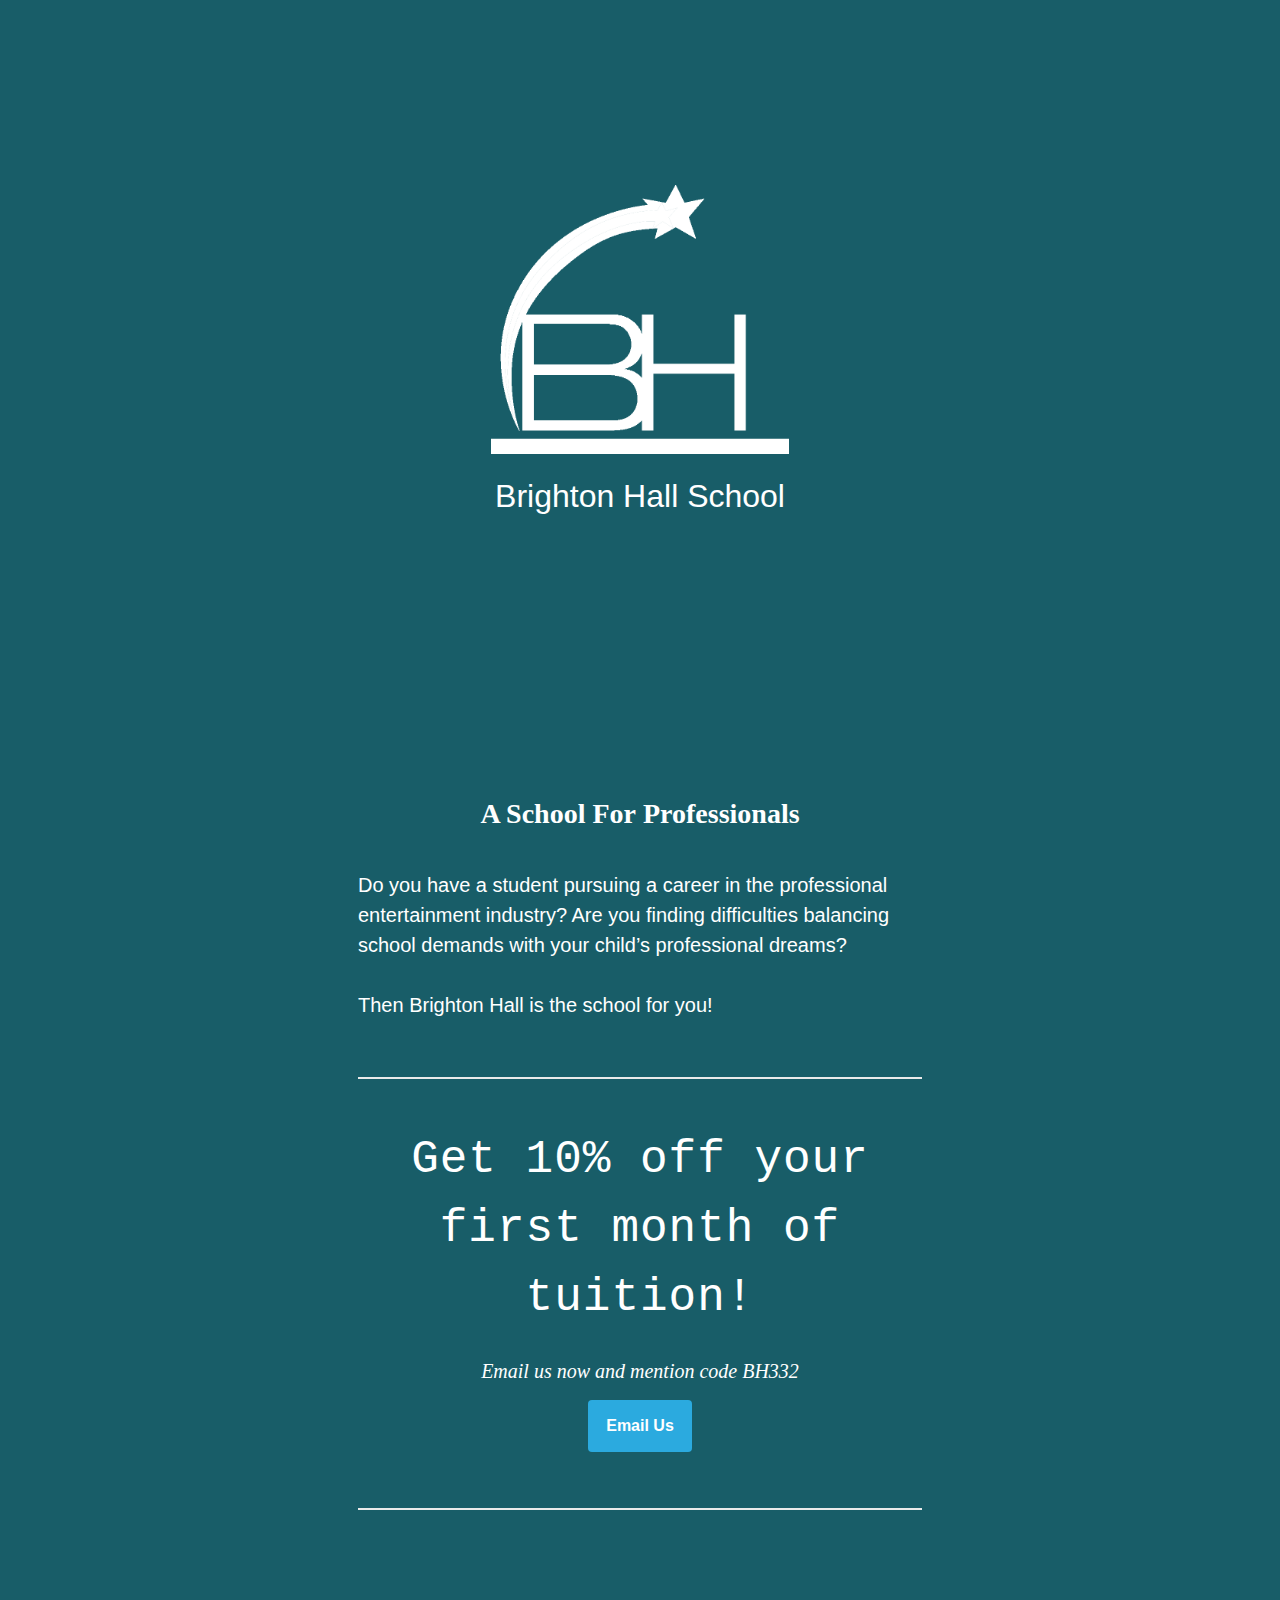
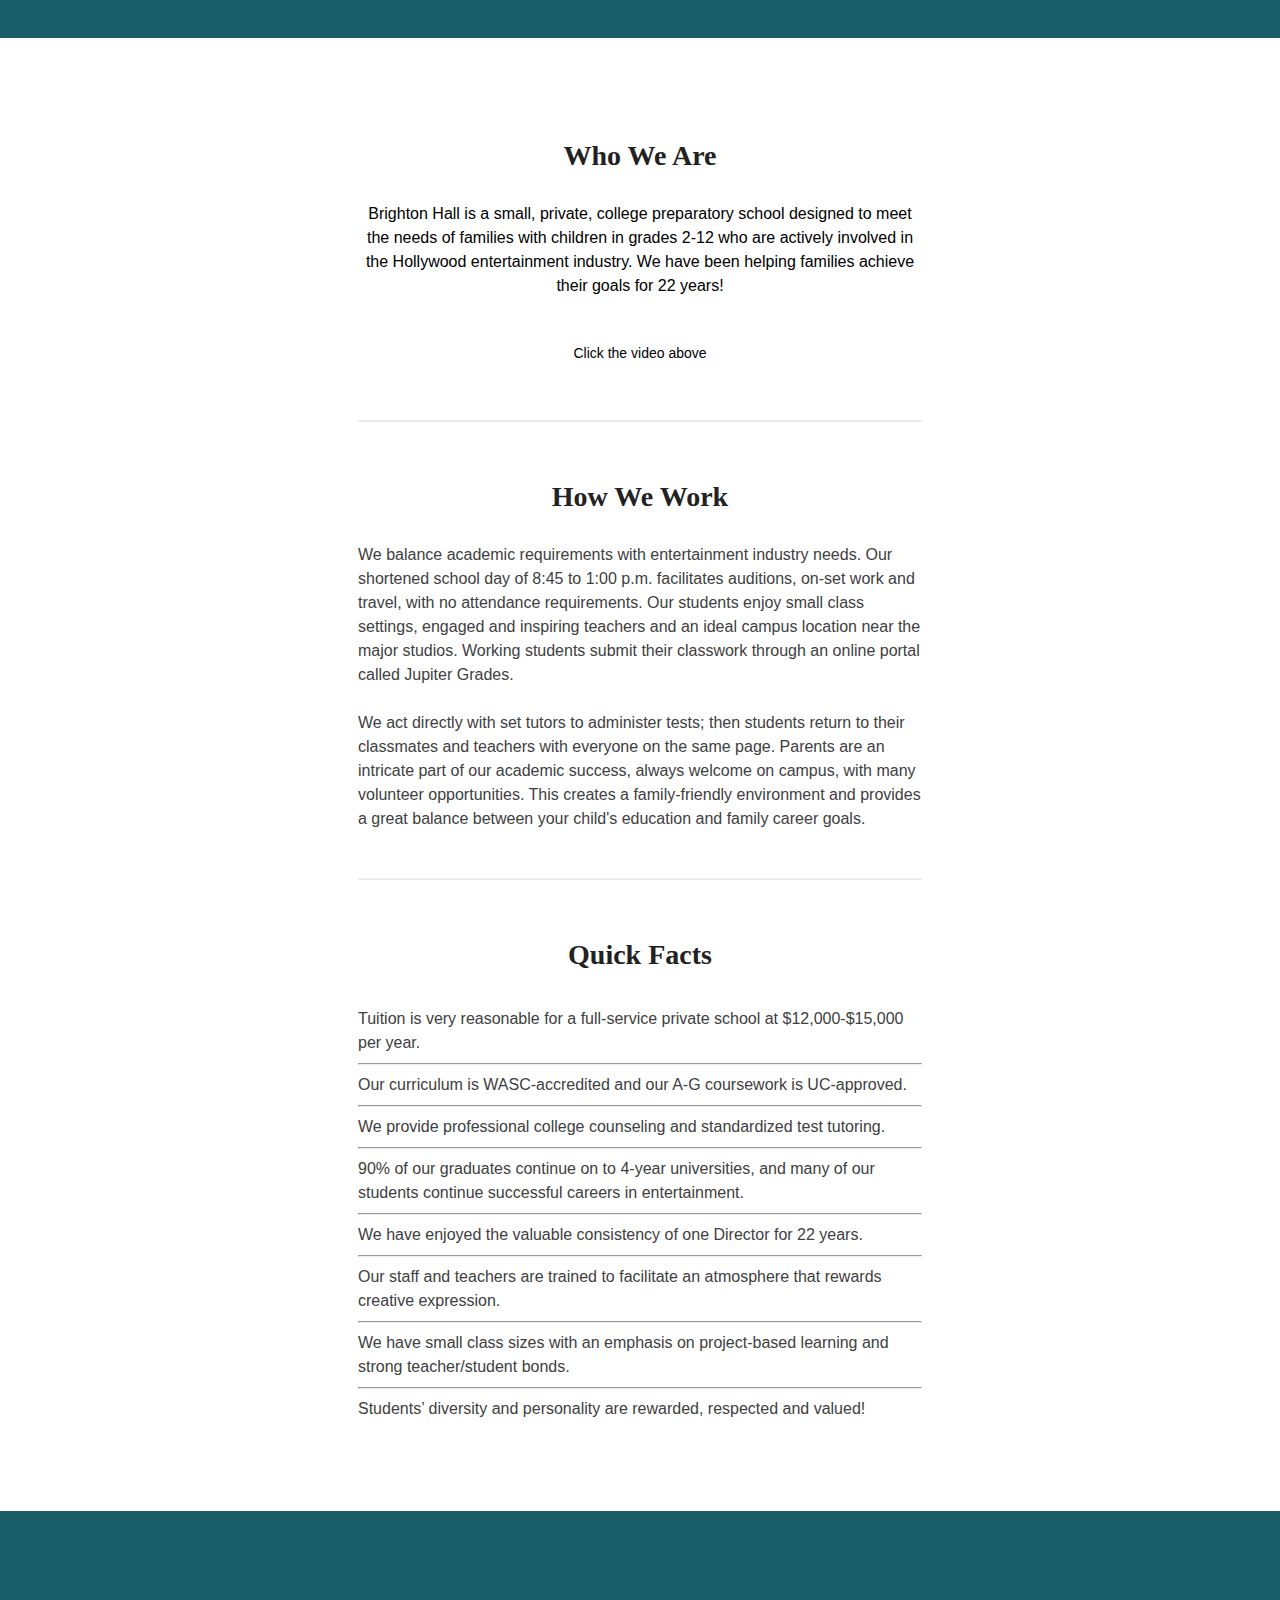
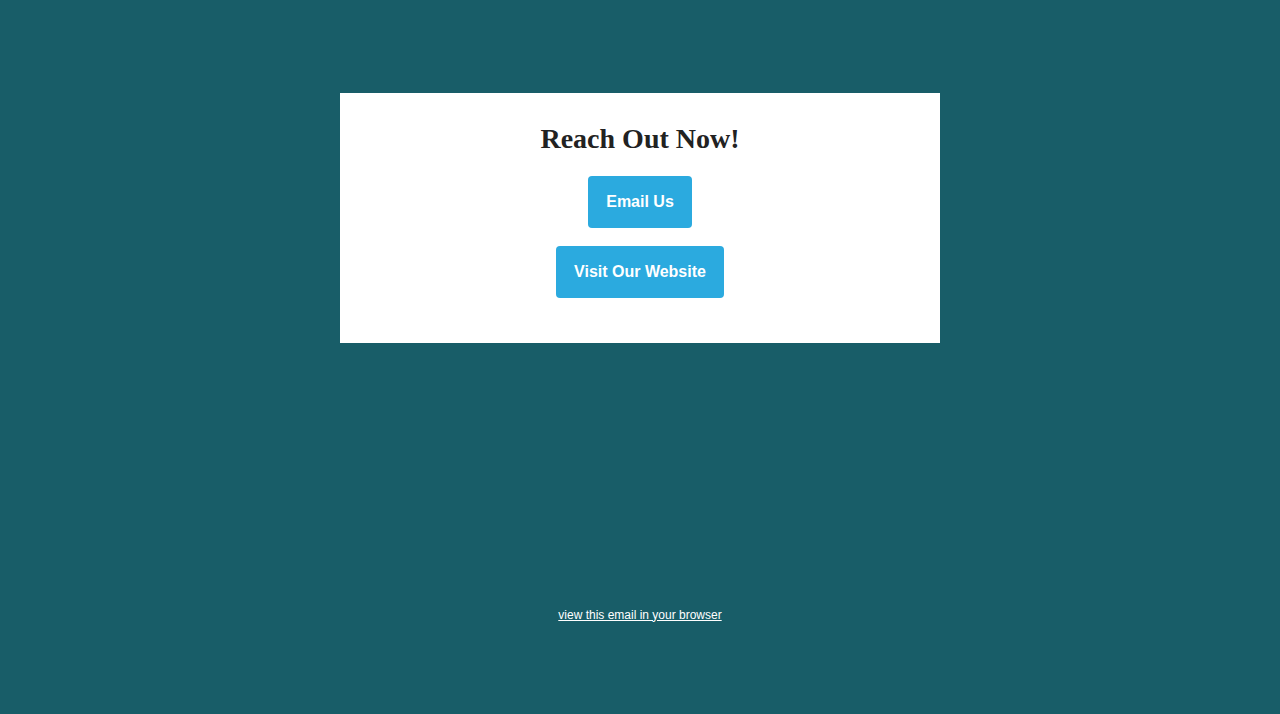
==== commit 1f71cdfb: "removed old css rules" ====
--- a/New Students.html
+++ b/New Students.html
@@ -1,5 +1,5 @@
 <!doctype html>
-<html>
+<html lang="en">
 
 <head>
 	<meta charset="UTF-8">
@@ -57,25 +57,12 @@
 			-ms-interpolation-mode: bicubic;
 		}
 
-		table {
-			mso-table-lspace: 0pt;
-			mso-table-rspace: 0pt;
-		}
-
 		.ReadMsgBody {
 			width: 100%;
 		}
 
 		.ExternalClass {
 			width: 100%;
-		}
-
-		p,
-		a,
-		li,
-		td,
-		blockquote {
-			mso-line-height-rule: exactly;
 		}
 
 		a[href^=tel],
@@ -966,9 +953,8 @@
 </head>
 
 <body>
-<span class="mcnPreviewText"
+	<span class="mcnPreviewText"
 		style="display:none; font-size:0px; line-height:0px; max-height:0px; max-width:0px; opacity:0; overflow:hidden; visibility:hidden;">*|MC_PREVIEW_TEXT|*</span>
-	<center>
 		<table align="center" border="0" cellpadding="0" cellspacing="0" height="100%" width="100%" id="bodyTable">
 			<tr>
 				<td align="center" valign="top" id="bodyCell">
@@ -992,7 +978,7 @@
 
 
 																			<img align="center" alt=""
-																				src="https://gallery.mailchimp.com/3afc9ebabfd8f57fe049fc2e5/images/56367219-9798-4def-85c3-094475d54cd6.png"
+																				src="./logo.png"
 																				width="298.92"
 																				style="max-width:780px; padding-bottom: 0; display: inline !important; vertical-align: bottom;"
 																				class="mcnImage">
@@ -1556,7 +1542,6 @@
 				</td>
 			</tr>
 		</table>
-	</center>
 </body>
 
 </html>